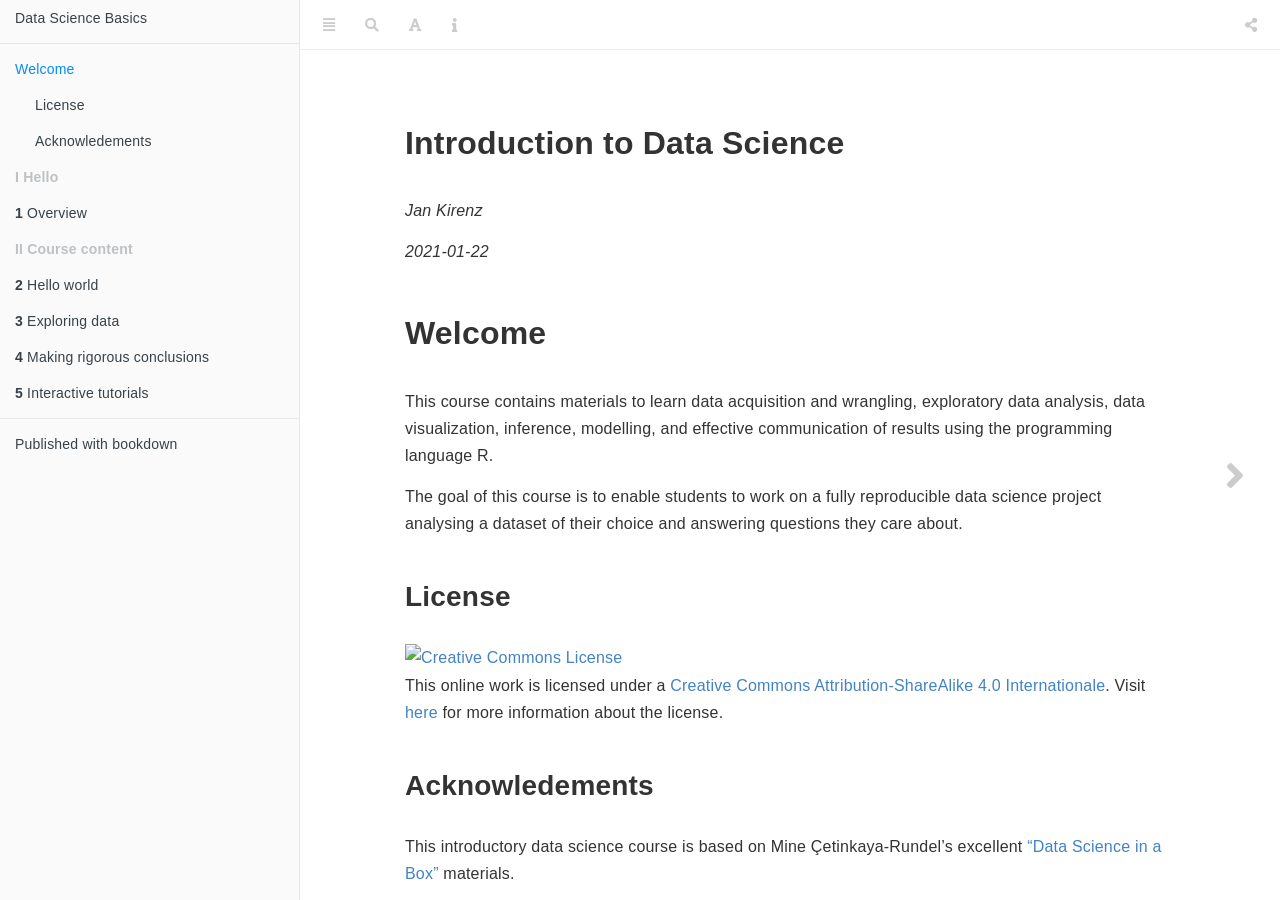
==== docs/index.html @ 8d231e5b "rendered book" ====
<!DOCTYPE html>
<html lang="" xml:lang="">
<head>

  <meta charset="utf-8" />
  <meta http-equiv="X-UA-Compatible" content="IE=edge" />
  <title>Introduction to Data Science</title>
  <meta name="description" content="The course Data Science Basics contains materials to learn data acquisition and wrangling, exploratory data analysis, data visualization, inference, modelling, and effective communication of results using the programming language R." />
  <meta name="generator" content="bookdown 0.21.6 and GitBook 2.6.7" />

  <meta property="og:title" content="Introduction to Data Science" />
  <meta property="og:type" content="book" />
  <meta property="og:url" content="https://data-science-basics.netlify.app//" />
  <meta property="og:image" content="https://data-science-basics.netlify.app///dsbox.png" />
  <meta property="og:description" content="The course Data Science Basics contains materials to learn data acquisition and wrangling, exploratory data analysis, data visualization, inference, modelling, and effective communication of results using the programming language R." />
  <meta name="github-repo" content="kirenz/data-science" />

  <meta name="twitter:card" content="summary" />
  <meta name="twitter:title" content="Introduction to Data Science" />
  
  <meta name="twitter:description" content="The course Data Science Basics contains materials to learn data acquisition and wrangling, exploratory data analysis, data visualization, inference, modelling, and effective communication of results using the programming language R." />
  <meta name="twitter:image" content="https://data-science-basics.netlify.app///dsbox.png" />

<meta name="author" content="Jan Kirenz" />


<meta name="date" content="2021-01-22" />

  <meta name="viewport" content="width=device-width, initial-scale=1" />
  <meta name="apple-mobile-web-app-capable" content="yes" />
  <meta name="apple-mobile-web-app-status-bar-style" content="black" />
  
  

<link rel="next" href="overview.html"/>
<script src="libs/header-attrs-2.6.4/header-attrs.js"></script>
<script src="libs/jquery-2.2.3/jquery.min.js"></script>
<link href="libs/gitbook-2.6.7/css/style.css" rel="stylesheet" />
<link href="libs/gitbook-2.6.7/css/plugin-table.css" rel="stylesheet" />
<link href="libs/gitbook-2.6.7/css/plugin-bookdown.css" rel="stylesheet" />
<link href="libs/gitbook-2.6.7/css/plugin-highlight.css" rel="stylesheet" />
<link href="libs/gitbook-2.6.7/css/plugin-search.css" rel="stylesheet" />
<link href="libs/gitbook-2.6.7/css/plugin-fontsettings.css" rel="stylesheet" />
<link href="libs/gitbook-2.6.7/css/plugin-clipboard.css" rel="stylesheet" />









<link href="libs/anchor-sections-1.0.1/anchor-sections.css" rel="stylesheet" />
<script src="libs/anchor-sections-1.0.1/anchor-sections.js"></script>




<link rel="stylesheet" href="css/style.css" type="text/css" />
<link rel="stylesheet" href="css/dsbox.css" type="text/css" />
<link rel="stylesheet" href="css/fontawesome/css/all.css" type="text/css" />
</head>

<body>



  <div class="book without-animation with-summary font-size-2 font-family-1" data-basepath=".">

    <div class="book-summary">
      <nav role="navigation">

<ul class="summary">
<li><a href="./">Data Science Basics</a></li>

<li class="divider"></li>
<li class="chapter" data-level="" data-path="index.html"><a href="index.html"><i class="fa fa-check"></i>Welcome</a>
<ul>
<li class="chapter" data-level="" data-path="index.html"><a href="index.html#license"><i class="fa fa-check"></i>License</a></li>
<li class="chapter" data-level="" data-path="index.html"><a href="index.html#acknowledements"><i class="fa fa-check"></i>Acknowledements</a></li>
</ul></li>
<li class="part"><span><b>I Hello</b></span></li>
<li class="chapter" data-level="1" data-path="overview.html"><a href="overview.html"><i class="fa fa-check"></i><b>1</b> Overview</a></li>
<li class="part"><span><b>II Course content</b></span></li>
<li class="chapter" data-level="2" data-path="hello-world.html"><a href="hello-world.html"><i class="fa fa-check"></i><b>2</b> Hello world</a>
<ul>
<li class="chapter" data-level="2.1" data-path="hello-world.html"><a href="hello-world.html#slides-and-application-exercises"><i class="fa fa-check"></i><b>2.1</b> Slides and application exercises</a></li>
</ul></li>
<li class="chapter" data-level="3" data-path="exploring-data.html"><a href="exploring-data.html"><i class="fa fa-check"></i><b>3</b> Exploring data</a>
<ul>
<li class="chapter" data-level="3.1" data-path="exploring-data.html"><a href="exploring-data.html#slides-videos-and-application-exercises"><i class="fa fa-check"></i><b>3.1</b> Slides, videos, and application exercises</a>
<ul>
<li class="chapter" data-level="3.1.1" data-path="exploring-data.html"><a href="exploring-data.html#visualising-data"><i class="fa fa-check"></i><b>3.1.1</b> Visualising data</a></li>
<li class="chapter" data-level="3.1.2" data-path="exploring-data.html"><a href="exploring-data.html#wrangling-and-tidying-data"><i class="fa fa-check"></i><b>3.1.2</b> Wrangling and tidying data</a></li>
<li class="chapter" data-level="3.1.3" data-path="exploring-data.html"><a href="exploring-data.html#importing-and-recoding-data"><i class="fa fa-check"></i><b>3.1.3</b> Importing and recoding data</a></li>
<li class="chapter" data-level="3.1.4" data-path="exploring-data.html"><a href="exploring-data.html#communicating-data-science-results-effectively"><i class="fa fa-check"></i><b>3.1.4</b> Communicating data science results effectively</a></li>
<li class="chapter" data-level="3.1.5" data-path="exploring-data.html"><a href="exploring-data.html#web-scraping-and-programming"><i class="fa fa-check"></i><b>3.1.5</b> Web scraping and programming</a></li>
</ul></li>
<li class="chapter" data-level="3.2" data-path="exploring-data.html"><a href="exploring-data.html#labs"><i class="fa fa-check"></i><b>3.2</b> Labs</a></li>
<li class="chapter" data-level="3.3" data-path="exploring-data.html"><a href="exploring-data.html#homework-assignments"><i class="fa fa-check"></i><b>3.3</b> Homework assignments</a></li>
</ul></li>
<li class="chapter" data-level="4" data-path="making-rigorous-conclusions.html"><a href="making-rigorous-conclusions.html"><i class="fa fa-check"></i><b>4</b> Making rigorous conclusions</a>
<ul>
<li class="chapter" data-level="4.1" data-path="making-rigorous-conclusions.html"><a href="making-rigorous-conclusions.html#slides-videos-and-application-exercises-1"><i class="fa fa-check"></i><b>4.1</b> Slides, videos, and application exercises</a>
<ul>
<li class="chapter" data-level="4.1.1" data-path="making-rigorous-conclusions.html"><a href="making-rigorous-conclusions.html#modelling-data"><i class="fa fa-check"></i><b>4.1.1</b> Modelling data</a></li>
<li class="chapter" data-level="4.1.2" data-path="making-rigorous-conclusions.html"><a href="making-rigorous-conclusions.html#classification-and-model-building"><i class="fa fa-check"></i><b>4.1.2</b> Classification and model building</a></li>
<li class="chapter" data-level="4.1.3" data-path="making-rigorous-conclusions.html"><a href="making-rigorous-conclusions.html#model-validation"><i class="fa fa-check"></i><b>4.1.3</b> Model validation</a></li>
<li class="chapter" data-level="4.1.4" data-path="making-rigorous-conclusions.html"><a href="making-rigorous-conclusions.html#uncertainty-quantification"><i class="fa fa-check"></i><b>4.1.4</b> Uncertainty quantification</a></li>
</ul></li>
<li class="chapter" data-level="4.2" data-path="making-rigorous-conclusions.html"><a href="making-rigorous-conclusions.html#labs-1"><i class="fa fa-check"></i><b>4.2</b> Labs</a></li>
<li class="chapter" data-level="4.3" data-path="making-rigorous-conclusions.html"><a href="making-rigorous-conclusions.html#homework-assignments-1"><i class="fa fa-check"></i><b>4.3</b> Homework assignments</a></li>
</ul></li>
<li class="chapter" data-level="5" data-path="interactive-tutorials.html"><a href="interactive-tutorials.html"><i class="fa fa-check"></i><b>5</b> Interactive tutorials</a></li>
<li class="divider"></li>
<li><a href="https://github.com/rstudio/bookdown" target="blank">Published with bookdown</a></li>

</ul>

      </nav>
    </div>

    <div class="book-body">
      <div class="body-inner">
        <div class="book-header" role="navigation">
          <h1>
            <i class="fa fa-circle-o-notch fa-spin"></i><a href="./">Introduction to Data Science</a>
          </h1>
        </div>

        <div class="page-wrapper" tabindex="-1" role="main">
          <div class="page-inner">

            <section class="normal" id="section-">
<div id="header">
<h1 class="title">Introduction to Data Science</h1>
<p class="author"><em>Jan Kirenz</em></p>
<p class="date"><em>2021-01-22</em></p>
</div>
<div id="welcome" class="section level1 unnumbered">
<h1>Welcome</h1>
<p>This course contains materials to learn data acquisition and wrangling, exploratory data analysis, data visualization, inference, modelling, and effective communication of results using the programming language R.</p>
<p>The goal of this course is to enable students to work on a fully reproducible data science project analysing a dataset of their choice and answering questions they care about.</p>
<div id="license" class="section level2 unnumbered">
<h2>License</h2>
<p><a rel="license" href="https://creativecommons.org/licenses/by-sa/4.0/"><img src="https://licensebuttons.net/l/by-sa/4.0/88x31.png" alt="Creative Commons License" style="border-width:0"/></a><br />This online work is licensed under a <a rel="license" href="https://creativecommons.org/licenses/by-sa/4.0/">Creative Commons Attribution-ShareAlike 4.0 Internationale</a>.
Visit <a href="https://github.com/rstudio-education/datascience-box/blob/master/LICENSE.md">here</a> for more information about the license.</p>
</div>
<div id="acknowledements" class="section level2 unnumbered">
<h2>Acknowledements</h2>
<p>This introductory data science course is based on Mine Çetinkaya-Rundel’s excellent <a href="https://datasciencebox.org">“Data Science in a Box”</a> materials.</p>
<p>The website is built with <a href="https://bookdown.org/">bookdown</a>.</p>

</div>
</div>



            </section>

          </div>
        </div>
      </div>

<a href="overview.html" class="navigation navigation-next navigation-unique" aria-label="Next page"><i class="fa fa-angle-right"></i></a>
    </div>
  </div>
<script src="libs/gitbook-2.6.7/js/app.min.js"></script>
<script src="libs/gitbook-2.6.7/js/lunr.js"></script>
<script src="libs/gitbook-2.6.7/js/clipboard.min.js"></script>
<script src="libs/gitbook-2.6.7/js/plugin-search.js"></script>
<script src="libs/gitbook-2.6.7/js/plugin-sharing.js"></script>
<script src="libs/gitbook-2.6.7/js/plugin-fontsettings.js"></script>
<script src="libs/gitbook-2.6.7/js/plugin-bookdown.js"></script>
<script src="libs/gitbook-2.6.7/js/jquery.highlight.js"></script>
<script src="libs/gitbook-2.6.7/js/plugin-clipboard.js"></script>
<script>
gitbook.require(["gitbook"], function(gitbook) {
gitbook.start({
"sharing": {
"github": false,
"facebook": true,
"twitter": true,
"linkedin": false,
"weibo": false,
"instapaper": false,
"vk": false,
"all": ["facebook", "twitter", "linkedin", "weibo", "instapaper"]
},
"fontsettings": {
"theme": "white",
"family": "sans",
"size": 2
},
"edit": {
"link": null,
"text": null
},
"history": {
"link": null,
"text": null
},
"view": {
"link": null,
"text": null
},
"download": null,
"toc": {
"collapse": "section"
}
});
});
</script>

</body>

</html>
---- docs/libs/gitbook-2.6.7/css/style.css ----
/*! normalize.css v2.1.0 | MIT License | git.io/normalize */img,legend{border:0}*,.fa{-webkit-font-smoothing:antialiased}.fa-ul>li,sub,sup{position:relative}.book .book-body .page-wrapper .page-inner section.normal hr:after,.book-langs-index .inner .languages:after,.buttons:after,.dropdown-menu .buttons:after{clear:both}body,html{-ms-text-size-adjust:100%;-webkit-text-size-adjust:100%}article,aside,details,figcaption,figure,footer,header,hgroup,main,nav,section,summary{display:block}audio,canvas,video{display:inline-block}.hidden,[hidden]{display:none}audio:not([controls]){display:none;height:0}html{font-family:sans-serif}body,figure{margin:0}a:focus{outline:dotted thin}a:active,a:hover{outline:0}h1{font-size:2em;margin:.67em 0}abbr[title]{border-bottom:1px dotted}b,strong{font-weight:700}dfn{font-style:italic}hr{-moz-box-sizing:content-box;box-sizing:content-box;height:0}mark{background:#ff0;color:#000}code,kbd,pre,samp{font-family:monospace,serif;font-size:1em}pre{white-space:pre-wrap}q{quotes:"\201C" "\201D" "\2018" "\2019"}small{font-size:80%}sub,sup{font-size:75%;line-height:0;vertical-align:baseline}sup{top:-.5em}sub{bottom:-.25em}svg:not(:root){overflow:hidden}fieldset{border:1px solid silver;margin:0 2px;padding:.35em .625em .75em}legend{padding:0}button,input,select,textarea{font-family:inherit;font-size:100%;margin:0}button,input{line-height:normal}button,select{text-transform:none}button,html input[type=button],input[type=reset],input[type=submit]{-webkit-appearance:button;cursor:pointer}button[disabled],html input[disabled]{cursor:default}input[type=checkbox],input[type=radio]{box-sizing:border-box;padding:0}input[type=search]{-webkit-appearance:textfield;-moz-box-sizing:content-box;-webkit-box-sizing:content-box;box-sizing:content-box}input[type=search]::-webkit-search-cancel-button{margin-right:10px;}button::-moz-focus-inner,input::-moz-focus-inner{border:0;padding:0}textarea{overflow:auto;vertical-align:top}table{border-collapse:collapse;border-spacing:0}/*!
 * Preboot v2
 *
 * Open sourced under MIT license by @mdo.
 * Some variables and mixins from Bootstrap (Apache 2 license).
 */.link-inherit,.link-inherit:focus,.link-inherit:hover{color:inherit}.fa,.fa-stack{display:inline-block}/*!
 *  Font Awesome 4.1.0 by @davegandy - http://fontawesome.io - @fontawesome
 *  License - http://fontawesome.io/license (Font: SIL OFL 1.1, CSS: MIT License)
 */@font-face{font-family:FontAwesome;src:url(./fontawesome/fontawesome-webfont.ttf?v=4.1.0) format('truetype');font-weight:400;font-style:normal}.fa{font-family:FontAwesome;font-style:normal;font-weight:400;line-height:1;-moz-osx-font-smoothing:grayscale}.book .book-header,.book .book-summary{font-family:"Helvetica Neue",Helvetica,Arial,sans-serif}.fa-lg{font-size:1.33333333em;line-height:.75em;vertical-align:-15%}.fa-2x{font-size:2em}.fa-3x{font-size:3em}.fa-4x{font-size:4em}.fa-5x{font-size:5em}.fa-fw{width:1.28571429em;text-align:center}.fa-ul{padding-left:0;margin-left:2.14285714em;list-style-type:none}.fa-li{position:absolute;left:-2.14285714em;width:2.14285714em;top:.14285714em;text-align:center}.fa-li.fa-lg{left:-1.85714286em}.fa-border{padding:.2em .25em .15em;border:.08em solid #eee;border-radius:.1em}.pull-right{float:right}.pull-left{float:left}.fa.pull-left{margin-right:.3em}.fa.pull-right{margin-left:.3em}.fa-spin{-webkit-animation:spin 2s infinite linear;-moz-animation:spin 2s infinite linear;-o-animation:spin 2s infinite linear;animation:spin 2s infinite linear}@-moz-keyframes spin{0%{-moz-transform:rotate(0)}100%{-moz-transform:rotate(359deg)}}@-webkit-keyframes spin{0%{-webkit-transform:rotate(0)}100%{-webkit-transform:rotate(359deg)}}@-o-keyframes spin{0%{-o-transform:rotate(0)}100%{-o-transform:rotate(359deg)}}@keyframes spin{0%{-webkit-transform:rotate(0);transform:rotate(0)}100%{-webkit-transform:rotate(359deg);transform:rotate(359deg)}}.fa-rotate-90{filter:progid:DXImageTransform.Microsoft.BasicImage(rotation=1);-webkit-transform:rotate(90deg);-moz-transform:rotate(90deg);-ms-transform:rotate(90deg);-o-transform:rotate(90deg);transform:rotate(90deg)}.fa-rotate-180{filter:progid:DXImageTransform.Microsoft.BasicImage(rotation=2);-webkit-transform:rotate(180deg);-moz-transform:rotate(180deg);-ms-transform:rotate(180deg);-o-transform:rotate(180deg);transform:rotate(180deg)}.fa-rotate-270{filter:progid:DXImageTransform.Microsoft.BasicImage(rotation=3);-webkit-transform:rotate(270deg);-moz-transform:rotate(270deg);-ms-transform:rotate(270deg);-o-transform:rotate(270deg);transform:rotate(270deg)}.fa-flip-horizontal{filter:progid:DXImageTransform.Microsoft.BasicImage(rotation=0, mirror=1);-webkit-transform:scale(-1,1);-moz-transform:scale(-1,1);-ms-transform:scale(-1,1);-o-transform:scale(-1,1);transform:scale(-1,1)}.fa-flip-vertical{filter:progid:DXImageTransform.Microsoft.BasicImage(rotation=2, mirror=1);-webkit-transform:scale(1,-1);-moz-transform:scale(1,-1);-ms-transform:scale(1,-1);-o-transform:scale(1,-1);transform:scale(1,-1)}.fa-stack{position:relative;width:2em;height:2em;line-height:2em;vertical-align:middle}.fa-stack-1x,.fa-stack-2x{position:absolute;left:0;width:100%;text-align:center}.fa-stack-1x{line-height:inherit}.fa-stack-2x{font-size:2em}.fa-inverse{color:#fff}.fa-glass:before{content:"\f000"}.fa-music:before{content:"\f001"}.fa-search:before{content:"\f002"}.fa-envelope-o:before{content:"\f003"}.fa-heart:before{content:"\f004"}.fa-star:before{content:"\f005"}.fa-star-o:before{content:"\f006"}.fa-user:before{content:"\f007"}.fa-film:before{content:"\f008"}.fa-th-large:before{content:"\f009"}.fa-th:before{content:"\f00a"}.fa-th-list:before{content:"\f00b"}.fa-check:before{content:"\f00c"}.fa-times:before{content:"\f00d"}.fa-search-plus:before{content:"\f00e"}.fa-search-minus:before{content:"\f010"}.fa-power-off:before{content:"\f011"}.fa-signal:before{content:"\f012"}.fa-cog:before,.fa-gear:before{content:"\f013"}.fa-trash-o:before{content:"\f014"}.fa-home:before{content:"\f015"}.fa-file-o:before{content:"\f016"}.fa-clock-o:before{content:"\f017"}.fa-road:before{content:"\f018"}.fa-download:before{content:"\f019"}.fa-arrow-circle-o-down:before{content:"\f01a"}.fa-arrow-circle-o-up:before{content:"\f01b"}.fa-inbox:before{content:"\f01c"}.fa-play-circle-o:before{content:"\f01d"}.fa-repeat:before,.fa-rotate-right:before{content:"\f01e"}.fa-refresh:before{content:"\f021"}.fa-list-alt:before{content:"\f022"}.fa-lock:before{content:"\f023"}.fa-flag:before{content:"\f024"}.fa-headphones:before{content:"\f025"}.fa-volume-off:before{content:"\f026"}.fa-volume-down:before{content:"\f027"}.fa-volume-up:before{content:"\f028"}.fa-qrcode:before{content:"\f029"}.fa-barcode:before{content:"\f02a"}.fa-tag:before{content:"\f02b"}.fa-tags:before{content:"\f02c"}.fa-book:before{content:"\f02d"}.fa-bookmark:before{content:"\f02e"}.fa-print:before{content:"\f02f"}.fa-camera:before{content:"\f030"}.fa-font:before{content:"\f031"}.fa-bold:before{content:"\f032"}.fa-italic:before{content:"\f033"}.fa-text-height:before{content:"\f034"}.fa-text-width:before{content:"\f035"}.fa-align-left:before{content:"\f036"}.fa-align-center:before{content:"\f037"}.fa-align-right:before{content:"\f038"}.fa-align-justify:before{content:"\f039"}.fa-list:before{content:"\f03a"}.fa-dedent:before,.fa-outdent:before{content:"\f03b"}.fa-indent:before{content:"\f03c"}.fa-video-camera:before{content:"\f03d"}.fa-image:before,.fa-photo:before,.fa-picture-o:before{content:"\f03e"}.fa-pencil:before{content:"\f040"}.fa-map-marker:before{content:"\f041"}.fa-adjust:before{content:"\f042"}.fa-tint:before{content:"\f043"}.fa-edit:before,.fa-pencil-square-o:before{content:"\f044"}.fa-share-square-o:before{content:"\f045"}.fa-check-square-o:before{content:"\f046"}.fa-arrows:before{content:"\f047"}.fa-step-backward:before{content:"\f048"}.fa-fast-backward:before{content:"\f049"}.fa-backward:before{content:"\f04a"}.fa-play:before{content:"\f04b"}.fa-pause:before{content:"\f04c"}.fa-stop:before{content:"\f04d"}.fa-forward:before{content:"\f04e"}.fa-fast-forward:before{content:"\f050"}.fa-step-forward:before{content:"\f051"}.fa-eject:before{content:"\f052"}.fa-chevron-left:before{content:"\f053"}.fa-chevron-right:before{content:"\f054"}.fa-plus-circle:before{content:"\f055"}.fa-minus-circle:before{content:"\f056"}.fa-times-circle:before{content:"\f057"}.fa-check-circle:before{content:"\f058"}.fa-question-circle:before{content:"\f059"}.fa-info-circle:before{content:"\f05a"}.fa-crosshairs:before{content:"\f05b"}.fa-times-circle-o:before{content:"\f05c"}.fa-check-circle-o:before{content:"\f05d"}.fa-ban:before{content:"\f05e"}.fa-arrow-left:before{content:"\f060"}.fa-arrow-right:before{content:"\f061"}.fa-arrow-up:before{content:"\f062"}.fa-arrow-down:before{content:"\f063"}.fa-mail-forward:before,.fa-share:before{content:"\f064"}.fa-expand:before{content:"\f065"}.fa-compress:before{content:"\f066"}.fa-plus:before{content:"\f067"}.fa-minus:before{content:"\f068"}.fa-asterisk:before{content:"\f069"}.fa-exclamation-circle:before{content:"\f06a"}.fa-gift:before{content:"\f06b"}.fa-leaf:before{content:"\f06c"}.fa-fire:before{content:"\f06d"}.fa-eye:before{content:"\f06e"}.fa-eye-slash:before{content:"\f070"}.fa-exclamation-triangle:before,.fa-warning:before{content:"\f071"}.fa-plane:before{content:"\f072"}.fa-calendar:before{content:"\f073"}.fa-random:before{content:"\f074"}.fa-comment:before{content:"\f075"}.fa-magnet:before{content:"\f076"}.fa-chevron-up:before{content:"\f077"}.fa-chevron-down:before{content:"\f078"}.fa-retweet:before{content:"\f079"}.fa-shopping-cart:before{content:"\f07a"}.fa-folder:before{content:"\f07b"}.fa-folder-open:before{content:"\f07c"}.fa-arrows-v:before{content:"\f07d"}.fa-arrows-h:before{content:"\f07e"}.fa-bar-chart-o:before{content:"\f080"}.fa-twitter-square:before{content:"\f081"}.fa-facebook-square:before{content:"\f082"}.fa-camera-retro:before{content:"\f083"}.fa-key:before{content:"\f084"}.fa-cogs:before,.fa-gears:before{content:"\f085"}.fa-comments:before{content:"\f086"}.fa-thumbs-o-up:before{content:"\f087"}.fa-thumbs-o-down:before{content:"\f088"}.fa-star-half:before{content:"\f089"}.fa-heart-o:before{content:"\f08a"}.fa-sign-out:before{content:"\f08b"}.fa-linkedin-square:before{content:"\f08c"}.fa-thumb-tack:before{content:"\f08d"}.fa-external-link:before{content:"\f08e"}.fa-sign-in:before{content:"\f090"}.fa-trophy:before{content:"\f091"}.fa-github-square:before{content:"\f092"}.fa-upload:before{content:"\f093"}.fa-lemon-o:before{content:"\f094"}.fa-phone:before{content:"\f095"}.fa-square-o:before{content:"\f096"}.fa-bookmark-o:before{content:"\f097"}.fa-phone-square:before{content:"\f098"}.fa-twitter:before{content:"\f099"}.fa-facebook:before{content:"\f09a"}.fa-github:before{content:"\f09b"}.fa-unlock:before{content:"\f09c"}.fa-credit-card:before{content:"\f09d"}.fa-rss:before{content:"\f09e"}.fa-hdd-o:before{content:"\f0a0"}.fa-bullhorn:before{content:"\f0a1"}.fa-bell:before{content:"\f0f3"}.fa-certificate:before{content:"\f0a3"}.fa-hand-o-right:before{content:"\f0a4"}.fa-hand-o-left:before{content:"\f0a5"}.fa-hand-o-up:before{content:"\f0a6"}.fa-hand-o-down:before{content:"\f0a7"}.fa-arrow-circle-left:before{content:"\f0a8"}.fa-arrow-circle-right:before{content:"\f0a9"}.fa-arrow-circle-up:before{content:"\f0aa"}.fa-arrow-circle-down:before{content:"\f0ab"}.fa-globe:before{content:"\f0ac"}.fa-wrench:before{content:"\f0ad"}.fa-tasks:before{content:"\f0ae"}.fa-filter:before{content:"\f0b0"}.fa-briefcase:before{content:"\f0b1"}.fa-arrows-alt:before{content:"\f0b2"}.fa-group:before,.fa-users:before{content:"\f0c0"}.fa-chain:before,.fa-link:before{content:"\f0c1"}.fa-cloud:before{content:"\f0c2"}.fa-flask:before{content:"\f0c3"}.fa-cut:before,.fa-scissors:before{content:"\f0c4"}.fa-copy:before,.fa-files-o:before{content:"\f0c5"}.fa-paperclip:before{content:"\f0c6"}.fa-floppy-o:before,.fa-save:before{content:"\f0c7"}.fa-square:before{content:"\f0c8"}.fa-bars:before,.fa-navicon:before,.fa-reorder:before{content:"\f0c9"}.fa-list-ul:before{content:"\f0ca"}.fa-list-ol:before{content:"\f0cb"}.fa-strikethrough:before{content:"\f0cc"}.fa-underline:before{content:"\f0cd"}.fa-table:before{content:"\f0ce"}.fa-magic:before{content:"\f0d0"}.fa-truck:before{content:"\f0d1"}.fa-pinterest:before{content:"\f0d2"}.fa-pinterest-square:before{content:"\f0d3"}.fa-google-plus-square:before{content:"\f0d4"}.fa-google-plus:before{content:"\f0d5"}.fa-money:before{content:"\f0d6"}.fa-caret-down:before{content:"\f0d7"}.fa-caret-up:before{content:"\f0d8"}.fa-caret-left:before{content:"\f0d9"}.fa-caret-right:before{content:"\f0da"}.fa-columns:before{content:"\f0db"}.fa-sort:before,.fa-unsorted:before{content:"\f0dc"}.fa-sort-desc:before,.fa-sort-down:before{content:"\f0dd"}.fa-sort-asc:before,.fa-sort-up:before{content:"\f0de"}.fa-envelope:before{content:"\f0e0"}.fa-linkedin:before{content:"\f0e1"}.fa-rotate-left:before,.fa-undo:before{content:"\f0e2"}.fa-gavel:before,.fa-legal:before{content:"\f0e3"}.fa-dashboard:before,.fa-tachometer:before{content:"\f0e4"}.fa-comment-o:before{content:"\f0e5"}.fa-comments-o:before{content:"\f0e6"}.fa-bolt:before,.fa-flash:before{content:"\f0e7"}.fa-sitemap:before{content:"\f0e8"}.fa-umbrella:before{content:"\f0e9"}.fa-clipboard:before,.fa-paste:before{content:"\f0ea"}.fa-lightbulb-o:before{content:"\f0eb"}.fa-exchange:before{content:"\f0ec"}.fa-cloud-download:before{content:"\f0ed"}.fa-cloud-upload:before{content:"\f0ee"}.fa-user-md:before{content:"\f0f0"}.fa-stethoscope:before{content:"\f0f1"}.fa-suitcase:before{content:"\f0f2"}.fa-bell-o:before{content:"\f0a2"}.fa-coffee:before{content:"\f0f4"}.fa-cutlery:before{content:"\f0f5"}.fa-file-text-o:before{content:"\f0f6"}.fa-building-o:before{content:"\f0f7"}.fa-hospital-o:before{content:"\f0f8"}.fa-ambulance:before{content:"\f0f9"}.fa-medkit:before{content:"\f0fa"}.fa-fighter-jet:before{content:"\f0fb"}.fa-beer:before{content:"\f0fc"}.fa-h-square:before{content:"\f0fd"}.fa-plus-square:before{content:"\f0fe"}.fa-angle-double-left:before{content:"\f100"}.fa-angle-double-right:before{content:"\f101"}.fa-angle-double-up:before{content:"\f102"}.fa-angle-double-down:before{content:"\f103"}.fa-angle-left:before{content:"\f104"}.fa-angle-right:before{content:"\f105"}.fa-angle-up:before{content:"\f106"}.fa-angle-down:before{content:"\f107"}.fa-desktop:before{content:"\f108"}.fa-laptop:before{content:"\f109"}.fa-tablet:before{content:"\f10a"}.fa-mobile-phone:before,.fa-mobile:before{content:"\f10b"}.fa-circle-o:before{content:"\f10c"}.fa-quote-left:before{content:"\f10d"}.fa-quote-right:before{content:"\f10e"}.fa-spinner:before{content:"\f110"}.fa-circle:before{content:"\f111"}.fa-mail-reply:before,.fa-reply:before{content:"\f112"}.fa-github-alt:before{content:"\f113"}.fa-folder-o:before{content:"\f114"}.fa-folder-open-o:before{content:"\f115"}.fa-smile-o:before{content:"\f118"}.fa-frown-o:before{content:"\f119"}.fa-meh-o:before{content:"\f11a"}.fa-gamepad:before{content:"\f11b"}.fa-keyboard-o:before{content:"\f11c"}.fa-flag-o:before{content:"\f11d"}.fa-flag-checkered:before{content:"\f11e"}.fa-terminal:before{content:"\f120"}.fa-code:before{content:"\f121"}.fa-mail-reply-all:before,.fa-reply-all:before{content:"\f122"}.fa-star-half-empty:before,.fa-star-half-full:before,.fa-star-half-o:before{content:"\f123"}.fa-location-arrow:before{content:"\f124"}.fa-crop:before{content:"\f125"}.fa-code-fork:before{content:"\f126"}.fa-chain-broken:before,.fa-unlink:before{content:"\f127"}.fa-question:before{content:"\f128"}.fa-info:before{content:"\f129"}.fa-exclamation:before{content:"\f12a"}.fa-superscript:before{content:"\f12b"}.fa-subscript:before{content:"\f12c"}.fa-eraser:before{content:"\f12d"}.fa-puzzle-piece:before{content:"\f12e"}.fa-microphone:before{content:"\f130"}.fa-microphone-slash:before{content:"\f131"}.fa-shield:before{content:"\f132"}.fa-calendar-o:before{content:"\f133"}.fa-fire-extinguisher:before{content:"\f134"}.fa-rocket:before{content:"\f135"}.fa-maxcdn:before{content:"\f136"}.fa-chevron-circle-left:before{content:"\f137"}.fa-chevron-circle-right:before{content:"\f138"}.fa-chevron-circle-up:before{content:"\f139"}.fa-chevron-circle-down:before{content:"\f13a"}.fa-html5:before{content:"\f13b"}.fa-css3:before{content:"\f13c"}.fa-anchor:before{content:"\f13d"}.fa-unlock-alt:before{content:"\f13e"}.fa-bullseye:before{content:"\f140"}.fa-ellipsis-h:before{content:"\f141"}.fa-ellipsis-v:before{content:"\f142"}.fa-rss-square:before{content:"\f143"}.fa-play-circle:before{content:"\f144"}.fa-ticket:before{content:"\f145"}.fa-minus-square:before{content:"\f146"}.fa-minus-square-o:before{content:"\f147"}.fa-level-up:before{content:"\f148"}.fa-level-down:before{content:"\f149"}.fa-check-square:before{content:"\f14a"}.fa-pencil-square:before{content:"\f14b"}.fa-external-link-square:before{content:"\f14c"}.fa-share-square:before{content:"\f14d"}.fa-compass:before{content:"\f14e"}.fa-caret-square-o-down:before,.fa-toggle-down:before{content:"\f150"}.fa-caret-square-o-up:before,.fa-toggle-up:before{content:"\f151"}.fa-caret-square-o-right:before,.fa-toggle-right:before{content:"\f152"}.fa-eur:before,.fa-euro:before{content:"\f153"}.fa-gbp:before{content:"\f154"}.fa-dollar:before,.fa-usd:before{content:"\f155"}.fa-inr:before,.fa-rupee:before{content:"\f156"}.fa-cny:before,.fa-jpy:before,.fa-rmb:before,.fa-yen:before{content:"\f157"}.fa-rouble:before,.fa-rub:before,.fa-ruble:before{content:"\f158"}.fa-krw:before,.fa-won:before{content:"\f159"}.fa-bitcoin:before,.fa-btc:before{content:"\f15a"}.fa-file:before{content:"\f15b"}.fa-file-text:before{content:"\f15c"}.fa-sort-alpha-asc:before{content:"\f15d"}.fa-sort-alpha-desc:before{content:"\f15e"}.fa-sort-amount-asc:before{content:"\f160"}.fa-sort-amount-desc:before{content:"\f161"}.fa-sort-numeric-asc:before{content:"\f162"}.fa-sort-numeric-desc:before{content:"\f163"}.fa-thumbs-up:before{content:"\f164"}.fa-thumbs-down:before{content:"\f165"}.fa-youtube-square:before{content:"\f166"}.fa-youtube:before{content:"\f167"}.fa-xing:before{content:"\f168"}.fa-xing-square:before{content:"\f169"}.fa-youtube-play:before{content:"\f16a"}.fa-dropbox:before{content:"\f16b"}.fa-stack-overflow:before{content:"\f16c"}.fa-instagram:before{content:"\f16d"}.fa-flickr:before{content:"\f16e"}.fa-adn:before{content:"\f170"}.fa-bitbucket:before{content:"\f171"}.fa-bitbucket-square:before{content:"\f172"}.fa-tumblr:before{content:"\f173"}.fa-tumblr-square:before{content:"\f174"}.fa-long-arrow-down:before{content:"\f175"}.fa-long-arrow-up:before{content:"\f176"}.fa-long-arrow-left:before{content:"\f177"}.fa-long-arrow-right:before{content:"\f178"}.fa-apple:before{content:"\f179"}.fa-windows:before{content:"\f17a"}.fa-android:before{content:"\f17b"}.fa-linux:before{content:"\f17c"}.fa-dribbble:before{content:"\f17d"}.fa-skype:before{content:"\f17e"}.fa-foursquare:before{content:"\f180"}.fa-trello:before{content:"\f181"}.fa-female:before{content:"\f182"}.fa-male:before{content:"\f183"}.fa-gittip:before{content:"\f184"}.fa-sun-o:before{content:"\f185"}.fa-moon-o:before{content:"\f186"}.fa-archive:before{content:"\f187"}.fa-bug:before{content:"\f188"}.fa-vk:before{content:"\f189"}.fa-weibo:before{content:"\f18a"}.fa-renren:before{content:"\f18b"}.fa-pagelines:before{content:"\f18c"}.fa-stack-exchange:before{content:"\f18d"}.fa-arrow-circle-o-right:before{content:"\f18e"}.fa-arrow-circle-o-left:before{content:"\f190"}.fa-caret-square-o-left:before,.fa-toggle-left:before{content:"\f191"}.fa-dot-circle-o:before{content:"\f192"}.fa-wheelchair:before{content:"\f193"}.fa-vimeo-square:before{content:"\f194"}.fa-try:before,.fa-turkish-lira:before{content:"\f195"}.fa-plus-square-o:before{content:"\f196"}.fa-space-shuttle:before{content:"\f197"}.fa-slack:before{content:"\f198"}.fa-envelope-square:before{content:"\f199"}.fa-wordpress:before{content:"\f19a"}.fa-openid:before{content:"\f19b"}.fa-bank:before,.fa-institution:before,.fa-university:before{content:"\f19c"}.fa-graduation-cap:before,.fa-mortar-board:before{content:"\f19d"}.fa-yahoo:before{content:"\f19e"}.fa-google:before{content:"\f1a0"}.fa-reddit:before{content:"\f1a1"}.fa-reddit-square:before{content:"\f1a2"}.fa-stumbleupon-circle:before{content:"\f1a3"}.fa-stumbleupon:before{content:"\f1a4"}.fa-delicious:before{content:"\f1a5"}.fa-digg:before{content:"\f1a6"}.fa-pied-piper-square:before,.fa-pied-piper:before{content:"\f1a7"}.fa-pied-piper-alt:before{content:"\f1a8"}.fa-drupal:before{content:"\f1a9"}.fa-joomla:before{content:"\f1aa"}.fa-language:before{content:"\f1ab"}.fa-fax:before{content:"\f1ac"}.fa-building:before{content:"\f1ad"}.fa-child:before{content:"\f1ae"}.fa-paw:before{content:"\f1b0"}.fa-spoon:before{content:"\f1b1"}.fa-cube:before{content:"\f1b2"}.fa-cubes:before{content:"\f1b3"}.fa-behance:before{content:"\f1b4"}.fa-behance-square:before{content:"\f1b5"}.fa-steam:before{content:"\f1b6"}.fa-steam-square:before{content:"\f1b7"}.fa-recycle:before{content:"\f1b8"}.fa-automobile:before,.fa-car:before{content:"\f1b9"}.fa-cab:before,.fa-taxi:before{content:"\f1ba"}.fa-tree:before{content:"\f1bb"}.fa-spotify:before{content:"\f1bc"}.fa-deviantart:before{content:"\f1bd"}.fa-soundcloud:before{content:"\f1be"}.fa-database:before{content:"\f1c0"}.fa-file-pdf-o:before{content:"\f1c1"}.fa-file-word-o:before{content:"\f1c2"}.fa-file-excel-o:before{content:"\f1c3"}.fa-file-powerpoint-o:before{content:"\f1c4"}.fa-file-image-o:before,.fa-file-photo-o:before,.fa-file-picture-o:before{content:"\f1c5"}.fa-file-archive-o:before,.fa-file-zip-o:before{content:"\f1c6"}.fa-file-audio-o:before,.fa-file-sound-o:before{content:"\f1c7"}.fa-file-movie-o:before,.fa-file-video-o:before{content:"\f1c8"}.fa-file-code-o:before{content:"\f1c9"}.fa-vine:before{content:"\f1ca"}.fa-codepen:before{content:"\f1cb"}.fa-jsfiddle:before{content:"\f1cc"}.fa-life-bouy:before,.fa-life-ring:before,.fa-life-saver:before,.fa-support:before{content:"\f1cd"}.fa-circle-o-notch:before{content:"\f1ce"}.fa-ra:before,.fa-rebel:before{content:"\f1d0"}.fa-empire:before,.fa-ge:before{content:"\f1d1"}.fa-git-square:before{content:"\f1d2"}.fa-git:before{content:"\f1d3"}.fa-hacker-news:before{content:"\f1d4"}.fa-tencent-weibo:before{content:"\f1d5"}.fa-qq:before{content:"\f1d6"}.fa-wechat:before,.fa-weixin:before{content:"\f1d7"}.fa-paper-plane:before,.fa-send:before{content:"\f1d8"}.fa-paper-plane-o:before,.fa-send-o:before{content:"\f1d9"}.fa-history:before{content:"\f1da"}.fa-circle-thin:before{content:"\f1db"}.fa-header:before{content:"\f1dc"}.fa-paragraph:before{content:"\f1dd"}.fa-sliders:before{content:"\f1de"}.fa-share-alt:before{content:"\f1e0"}.fa-share-alt-square:before{content:"\f1e1"}.fa-bomb:before{content:"\f1e2"}.book-langs-index{width:100%;height:100%;padding:40px 0;margin:0;overflow:auto}@media (max-width:600px){.book-langs-index{padding:0}}.book-langs-index .inner{max-width:600px;width:100%;margin:0 auto;padding:30px;background:#fff;border-radius:3px}.book-langs-index .inner h3{margin:0}.book-langs-index .inner .languages{list-style:none;padding:20px 30px;margin-top:20px;border-top:1px solid #eee}.book-langs-index .inner .languages:after,.book-langs-index .inner .languages:before{content:" ";display:table;line-height:0}.book-langs-index .inner .languages li{width:50%;float:left;padding:10px 5px;font-size:16px}@media (max-width:600px){.book-langs-index .inner .languages li{width:100%;max-width:100%}}.book .book-header{overflow:visible;height:50px;padding:0 8px;z-index:2;font-size:.85em;color:#7e888b;background:0 0}.book .book-header .btn{display:block;height:50px;padding:0 15px;border-bottom:none;color:#ccc;text-transform:uppercase;line-height:50px;-webkit-box-shadow:none!important;box-shadow:none!important;position:relative;font-size:14px}.book .book-header .btn:hover{position:relative;text-decoration:none;color:#444;background:0 0}.book .book-header h1{margin:0;font-size:20px;font-weight:200;text-align:center;line-height:50px;opacity:0;padding-left:200px;padding-right:200px;-webkit-transition:opacity .2s ease;-moz-transition:opacity .2s ease;-o-transition:opacity .2s ease;transition:opacity .2s ease;overflow:hidden;text-overflow:ellipsis;white-space:nowrap}.book .book-header h1 a,.book .book-header h1 a:hover{color:inherit;text-decoration:none}@media (max-width:1000px){.book .book-header h1{display:none}}.book .book-header h1 i{display:none}.book .book-header:hover h1{opacity:1}.book.is-loading .book-header h1 i{display:inline-block}.book.is-loading .book-header h1 a{display:none}.dropdown{position:relative}.dropdown-menu{position:absolute;top:100%;left:0;z-index:100;display:none;float:left;min-width:160px;padding:0;margin:2px 0 0;list-style:none;font-size:14px;background-color:#fafafa;border:1px solid rgba(0,0,0,.07);border-radius:1px;-webkit-box-shadow:0 6px 12px rgba(0,0,0,.175);box-shadow:0 6px 12px rgba(0,0,0,.175);background-clip:padding-box}.dropdown-menu.open{display:block}.dropdown-menu.dropdown-left{left:auto;right:4%}.dropdown-menu.dropdown-left .dropdown-caret{right:14px;left:auto}.dropdown-menu .dropdown-caret{position:absolute;top:-8px;left:14px;width:18px;height:10px;float:left;overflow:hidden}.dropdown-menu .dropdown-caret .caret-inner,.dropdown-menu .dropdown-caret .caret-outer{display:inline-block;top:0;border-left:9px solid transparent;border-right:9px solid transparent;position:absolute}.dropdown-menu .dropdown-caret .caret-outer{border-bottom:9px solid rgba(0,0,0,.1);height:auto;left:0;width:auto;margin-left:-1px}.dropdown-menu .dropdown-caret .caret-inner{margin-top:-1px;top:1px;border-bottom:9px solid #fafafa}.dropdown-menu .buttons{border-bottom:1px solid rgba(0,0,0,.07)}.dropdown-menu .buttons:after,.dropdown-menu .buttons:before{content:" ";display:table;line-height:0}.dropdown-menu .buttons:last-child{border-bottom:none}.dropdown-menu .buttons .button{border:0;background-color:transparent;color:#a6a6a6;width:100%;text-align:center;float:left;line-height:1.42857143;padding:8px 4px}.alert,.dropdown-menu .buttons .button:hover{color:#444}.dropdown-menu .buttons .button:focus,.dropdown-menu .buttons .button:hover{outline:0}.dropdown-menu .buttons .button.size-2{width:50%}.dropdown-menu .buttons .button.size-3{width:33%}.alert{padding:15px;margin-bottom:20px;background:#eee;border-bottom:5px solid #ddd}.alert-success{background:#dff0d8;border-color:#d6e9c6;color:#3c763d}.alert-info{background:#d9edf7;border-color:#bce8f1;color:#31708f}.alert-danger{background:#f2dede;border-color:#ebccd1;color:#a94442}.alert-warning{background:#fcf8e3;border-color:#faebcc;color:#8a6d3b}.book .book-summary{position:absolute;top:0;left:-300px;bottom:0;z-index:1;width:300px;color:#364149;background:#fafafa;border-right:1px solid rgba(0,0,0,.07);-webkit-transition:left 250ms ease;-moz-transition:left 250ms ease;-o-transition:left 250ms ease;transition:left 250ms ease}.book .book-summary ul.summary{position:absolute;top:0;left:0;right:0;bottom:0;overflow-y:auto;list-style:none;margin:0;padding:0;-webkit-transition:top .5s ease;-moz-transition:top .5s ease;-o-transition:top .5s ease;transition:top .5s ease}.book .book-summary ul.summary li{list-style:none}.book .book-summary ul.summary li.divider{height:1px;margin:7px 0;overflow:hidden;background:rgba(0,0,0,.07)}.book .book-summary ul.summary li i.fa-check{display:none;position:absolute;right:9px;top:16px;font-size:9px;color:#3c3}.book .book-summary ul.summary li.done>a{color:#364149;font-weight:400}.book .book-summary ul.summary li.done>a i{display:inline}.book .book-summary ul.summary li a,.book .book-summary ul.summary li span{display:block;padding:10px 15px;border-bottom:none;color:#364149;background:0 0;text-overflow:ellipsis;overflow:hidden;white-space:nowrap;position:relative}.book .book-summary ul.summary li span{cursor:not-allowed;opacity:.3;filter:alpha(opacity=30)}.book .book-summary ul.summary li a:hover,.book .book-summary ul.summary li.active>a{color:#008cff;background:0 0;text-decoration:none}.book .book-summary ul.summary li ul{padding-left:20px}@media (max-width:600px){.book .book-summary{width:calc(100% - 60px);bottom:0;left:-100%}}.book.with-summary .book-summary{left:0}.book.without-animation .book-summary{-webkit-transition:none!important;-moz-transition:none!important;-o-transition:none!important;transition:none!important}.book{position:relative;width:100%;height:100%}.book .book-body,.book .book-body .body-inner{position:absolute;top:0;left:0;overflow-y:auto;bottom:0;right:0}.book .book-body{color:#000;background:#fff;-webkit-transition:left 250ms ease;-moz-transition:left 250ms ease;-o-transition:left 250ms ease;transition:left 250ms ease}.book .book-body .page-wrapper{position:relative;outline:0}.book .book-body .page-wrapper .page-inner{max-width:800px;margin:0 auto;padding:20px 0 40px}.book .book-body .page-wrapper .page-inner section{margin:0;padding:5px 15px;background:#fff;border-radius:2px;line-height:1.7;font-size:1.6rem}.book .book-body .page-wrapper .page-inner .btn-group .btn{border-radius:0;background:#eee;border:0}@media (max-width:1240px){.book .book-body{-webkit-transition:-webkit-transform 250ms ease;-moz-transition:-moz-transform 250ms ease;-o-transition:-o-transform 250ms ease;transition:transform 250ms ease;padding-bottom:20px}.book .book-body .body-inner{position:static;min-height:calc(100% - 50px)}}@media (min-width:600px){.book.with-summary .book-body{left:300px}}@media (max-width:600px){.book.with-summary{overflow:hidden}.book.with-summary .book-body{-webkit-transform:translate(calc(100% - 60px),0);-moz-transform:translate(calc(100% - 60px),0);-ms-transform:translate(calc(100% - 60px),0);-o-transform:translate(calc(100% - 60px),0);transform:translate(calc(100% - 60px),0)}}.book.without-animation .book-body{-webkit-transition:none!important;-moz-transition:none!important;-o-transition:none!important;transition:none!important}.buttons:after,.buttons:before{content:" ";display:table;line-height:0}.button{border:0;background:#eee;color:#666;width:100%;text-align:center;float:left;line-height:1.42857143;padding:8px 4px}.button:hover{color:#444}.button:focus,.button:hover{outline:0}.button.size-2{width:50%}.button.size-3{width:33%}.book .book-body .page-wrapper .page-inner section{display:none}.book .book-body .page-wrapper .page-inner section.normal{display:block;word-wrap:break-word;overflow:hidden;color:#333;line-height:1.7;text-size-adjust:100%;-ms-text-size-adjust:100%;-webkit-text-size-adjust:100%;-moz-text-size-adjust:100%}.book .book-body .page-wrapper .page-inner section.normal *{box-sizing:border-box;-webkit-box-sizing:border-box;}.book .book-body .page-wrapper .page-inner section.normal>:first-child{margin-top:0!important}.book .book-body .page-wrapper .page-inner section.normal>:last-child{margin-bottom:0!important}.book .book-body .page-wrapper .page-inner section.normal blockquote,.book .book-body .page-wrapper .page-inner section.normal code,.book .book-body .page-wrapper .page-inner section.normal figure,.book .book-body .page-wrapper .page-inner section.normal img,.book .book-body .page-wrapper .page-inner section.normal pre,.book .book-body .page-wrapper .page-inner section.normal table,.book .book-body .page-wrapper .page-inner section.normal tr{page-break-inside:avoid}.book .book-body .page-wrapper .page-inner section.normal h2,.book .book-body .page-wrapper .page-inner section.normal h3,.book .book-body .page-wrapper .page-inner section.normal h4,.book .book-body .page-wrapper .page-inner section.normal h5,.book .book-body .page-wrapper .page-inner section.normal p{orphans:3;widows:3}.book .book-body .page-wrapper .page-inner section.normal h1,.book .book-body .page-wrapper .page-inner section.normal h2,.book .book-body .page-wrapper .page-inner section.normal h3,.book .book-body .page-wrapper .page-inner section.normal h4,.book .book-body .page-wrapper .page-inner section.normal h5{page-break-after:avoid}.book .book-body .page-wrapper .page-inner section.normal b,.book .book-body .page-wrapper .page-inner section.normal strong{font-weight:700}.book .book-body .page-wrapper .page-inner section.normal em{font-style:italic}.book .book-body .page-wrapper .page-inner section.normal blockquote,.book .book-body .page-wrapper .page-inner section.normal dl,.book .book-body .page-wrapper .page-inner section.normal ol,.book .book-body .page-wrapper .page-inner section.normal p,.book .book-body .page-wrapper .page-inner section.normal table,.book .book-body .page-wrapper .page-inner section.normal ul{margin-top:0;margin-bottom:.85em}.book .book-body .page-wrapper .page-inner section.normal a{color:#4183c4;text-decoration:none;background:0 0}.book .book-body .page-wrapper .page-inner section.normal a:active,.book .book-body .page-wrapper .page-inner section.normal a:focus,.book .book-body .page-wrapper .page-inner section.normal a:hover{outline:0;text-decoration:underline}.book .book-body .page-wrapper .page-inner section.normal img{border:0;max-width:100%}.book .book-body .page-wrapper .page-inner section.normal hr{height:4px;padding:0;margin:1.7em 0;overflow:hidden;background-color:#e7e7e7;border:none}.book .book-body .page-wrapper .page-inner section.normal hr:after,.book .book-body .page-wrapper .page-inner section.normal hr:before{display:table;content:" "}.book .book-body .page-wrapper .page-inner section.normal h1,.book .book-body .page-wrapper .page-inner section.normal h2,.book .book-body .page-wrapper .page-inner section.normal h3,.book .book-body .page-wrapper .page-inner section.normal h4,.book .book-body .page-wrapper .page-inner section.normal h5,.book .book-body .page-wrapper .page-inner section.normal h6{margin-top:1.275em;margin-bottom:.85em;}.book .book-body .page-wrapper .page-inner section.normal h1{font-size:2em}.book .book-body .page-wrapper .page-inner section.normal h2{font-size:1.75em}.book .book-body .page-wrapper .page-inner section.normal h3{font-size:1.5em}.book .book-body .page-wrapper .page-inner section.normal h4{font-size:1.25em}.book .book-body .page-wrapper .page-inner section.normal h5{font-size:1em}.book .book-body .page-wrapper .page-inner section.normal h6{font-size:1em;color:#777}.book .book-body .page-wrapper .page-inner section.normal code,.book .book-body .page-wrapper .page-inner section.normal pre{font-family:Consolas,"Liberation Mono",Menlo,Courier,monospace;direction:ltr;border:none;color:inherit}.book .book-body .page-wrapper .page-inner section.normal pre{overflow:auto;word-wrap:normal;margin:0 0 1.275em;padding:.85em 1em;background:#f7f7f7}.book .book-body .page-wrapper .page-inner section.normal pre>code{display:inline;max-width:initial;padding:0;margin:0;overflow:initial;line-height:inherit;font-size:.85em;white-space:pre;background:0 0}.book .book-body .page-wrapper .page-inner section.normal pre>code:after,.book .book-body .page-wrapper .page-inner section.normal pre>code:before{content:normal}.book .book-body .page-wrapper .page-inner section.normal code{padding:.2em;margin:0;font-size:.85em;background-color:#f7f7f7}.book .book-body .page-wrapper .page-inner section.normal code:after,.book .book-body .page-wrapper .page-inner section.normal code:before{letter-spacing:-.2em;content:"\00a0"}.book .book-body .page-wrapper .page-inner section.normal ol,.book .book-body .page-wrapper .page-inner section.normal ul{padding:0 0 0 2em;margin:0 0 .85em}.book .book-body .page-wrapper .page-inner section.normal ol ol,.book .book-body .page-wrapper .page-inner section.normal ol ul,.book .book-body .page-wrapper .page-inner section.normal ul ol,.book .book-body .page-wrapper .page-inner section.normal ul ul{margin-top:0;margin-bottom:0}.book .book-body .page-wrapper .page-inner section.normal ol ol{list-style-type:lower-roman}.book .book-body .page-wrapper .page-inner section.normal blockquote{margin:0 0 .85em;padding:0 15px;opacity:0.75;border-left:4px solid #dcdcdc}.book .book-body .page-wrapper .page-inner section.normal blockquote:first-child{margin-top:0}.book .book-body .page-wrapper .page-inner section.normal blockquote:last-child{margin-bottom:0}.book .book-body .page-wrapper .page-inner section.normal dl{padding:0}.book .book-body .page-wrapper .page-inner section.normal dl dt{padding:0;margin-top:.85em;font-style:italic;font-weight:700}.book .book-body .page-wrapper .page-inner section.normal dl dd{padding:0 .85em;margin-bottom:.85em}.book .book-body .page-wrapper .page-inner section.normal dd{margin-left:0}.book .book-body .page-wrapper .page-inner section.normal .glossary-term{cursor:help;text-decoration:underline}.book .book-body .navigation{position:absolute;top:50px;bottom:0;margin:0;max-width:150px;min-width:90px;display:flex;justify-content:center;align-content:center;flex-direction:column;font-size:40px;color:#ccc;text-align:center;-webkit-transition:all 350ms ease;-moz-transition:all 350ms ease;-o-transition:all 350ms ease;transition:all 350ms ease}.book .book-body .navigation:hover{text-decoration:none;color:#444}.book .book-body .navigation.navigation-next{right:0}.book .book-body .navigation.navigation-prev{left:0}@media (max-width:1240px){.book .book-body .navigation{position:static;top:auto;max-width:50%;width:50%;display:inline-block;float:left}.book .book-body .navigation.navigation-unique{max-width:100%;width:100%}}.book .book-body .page-wrapper .page-inner section.glossary{margin-bottom:40px}.book .book-body .page-wrapper .page-inner section.glossary h2 a,.book .book-body .page-wrapper .page-inner section.glossary h2 a:hover{color:inherit;text-decoration:none}.book .book-body .page-wrapper .page-inner section.glossary .glossary-index{list-style:none;margin:0;padding:0}.book .book-body .page-wrapper .page-inner section.glossary .glossary-index li{display:inline;margin:0 8px;white-space:nowrap}*{-webkit-box-sizing:border-box;-moz-box-sizing:border-box;box-sizing:border-box;-webkit-overflow-scrolling:touch;-webkit-tap-highlight-color:transparent;-webkit-text-size-adjust:none;-webkit-touch-callout:none}a{text-decoration:none}body,html{height:100%}html{font-size:62.5%}body{text-rendering:optimizeLegibility;font-smoothing:antialiased;font-family:"Helvetica Neue",Helvetica,Arial,sans-serif;font-size:14px;letter-spacing:.2px;text-size-adjust:100%}
.book .book-summary ul.summary li a span {display:inline;padding:initial;overflow:visible;cursor:auto;opacity:1;}
---- docs/libs/gitbook-2.6.7/css/plugin-table.css ----
.book .book-body .page-wrapper .page-inner section.normal table{display:table;width:100%;border-collapse:collapse;border-spacing:0;overflow:auto}.book .book-body .page-wrapper .page-inner section.normal table td,.book .book-body .page-wrapper .page-inner section.normal table th{padding:6px 13px;border:1px solid #ddd}.book .book-body .page-wrapper .page-inner section.normal table tr{background-color:#fff;border-top:1px solid #ccc}.book .book-body .page-wrapper .page-inner section.normal table tr:nth-child(2n){background-color:#f8f8f8}.book .book-body .page-wrapper .page-inner section.normal table th{font-weight:700}
---- docs/libs/gitbook-2.6.7/css/plugin-bookdown.css ----
.book .book-header h1 {
  padding-left: 20px;
  padding-right: 20px;
}
.book .book-header.fixed {
  position: fixed;
  right: 0;
  top: 0;
  left: 0;
  border-bottom: 1px solid rgba(0,0,0,.07);
}
span.search-highlight {
  background-color: #ffff88;
}
@media (min-width: 600px) {
  .book.with-summary .book-header.fixed {
    left: 300px;
  }
}
@media (max-width: 1240px) {
  .book .book-body.fixed {
    top: 50px;
  }
  .book .book-body.fixed .body-inner {
    top: auto;
  }
}
@media (max-width: 600px) {
  .book.with-summary .book-header.fixed {
    left: calc(100% - 60px);
    min-width: 300px;
  }
  .book.with-summary .book-body {
    transform: none;
    left: calc(100% - 60px);
    min-width: 300px;
  }
  .book .book-body.fixed {
    top: 0;
  }
}

.book .book-body.fixed .body-inner {
  top: 50px;
}
.book .book-body .page-wrapper .page-inner section.normal sub, .book .book-body .page-wrapper .page-inner section.normal sup {
  font-size: 85%;
}

@media print {
  .book .book-summary, .book .book-body .book-header, .fa {
    display: none !important;
  }
  .book .book-body.fixed {
    left: 0px;
  }
  .book .book-body,.book .book-body .body-inner, .book.with-summary {
    overflow: visible !important;
  }
}
.kable_wrapper {
  border-spacing: 20px 0;
  border-collapse: separate;
  border: none;
  margin: auto;
}
.kable_wrapper > tbody > tr > td {
  vertical-align: top;
}
.book .book-body .page-wrapper .page-inner section.normal table tr.header {
  border-top-width: 2px;
}
.book .book-body .page-wrapper .page-inner section.normal table tr:last-child td {
  border-bottom-width: 2px;
}
.book .book-body .page-wrapper .page-inner section.normal table td, .book .book-body .page-wrapper .page-inner section.normal table th {
  border-left: none;
  border-right: none;
}
.book .book-body .page-wrapper .page-inner section.normal table.kable_wrapper > tbody > tr, .book .book-body .page-wrapper .page-inner section.normal table.kable_wrapper > tbody > tr > td {
  border-top: none;
}
.book .book-body .page-wrapper .page-inner section.normal table.kable_wrapper > tbody > tr:last-child > td {
    border-bottom: none;
}

div.theorem, div.lemma, div.corollary, div.proposition, div.conjecture {
  font-style: italic;
}
span.theorem, span.lemma, span.corollary, span.proposition, span.conjecture {
  font-style: normal;
}
div.proof>*:last-child:after {
  content: "\25a2";
  float: right;
}
.header-section-number {
  padding-right: .5em;
}
---- docs/libs/gitbook-2.6.7/css/plugin-highlight.css ----
.book .book-body .page-wrapper .page-inner section.normal pre,
.book .book-body .page-wrapper .page-inner section.normal code {
  /* http://jmblog.github.com/color-themes-for-google-code-highlightjs */
  /* Tomorrow Comment */
  /* Tomorrow Red */
  /* Tomorrow Orange */
  /* Tomorrow Yellow */
  /* Tomorrow Green */
  /* Tomorrow Aqua */
  /* Tomorrow Blue */
  /* Tomorrow Purple */
}
.book .book-body .page-wrapper .page-inner section.normal pre .hljs-comment,
.book .book-body .page-wrapper .page-inner section.normal code .hljs-comment,
.book .book-body .page-wrapper .page-inner section.normal pre .hljs-title,
.book .book-body .page-wrapper .page-inner section.normal code .hljs-title {
  color: #8e908c;
}
.book .book-body .page-wrapper .page-inner section.normal pre .hljs-variable,
.book .book-body .page-wrapper .page-inner section.normal code .hljs-variable,
.book .book-body .page-wrapper .page-inner section.normal pre .hljs-attribute,
.book .book-body .page-wrapper .page-inner section.normal code .hljs-attribute,
.book .book-body .page-wrapper .page-inner section.normal pre .hljs-tag,
.book .book-body .page-wrapper .page-inner section.normal code .hljs-tag,
.book .book-body .page-wrapper .page-inner section.normal pre .hljs-regexp,
.book .book-body .page-wrapper .page-inner section.normal code .hljs-regexp,
.book .book-body .page-wrapper .page-inner section.normal pre .ruby .hljs-constant,
.book .book-body .page-wrapper .page-inner section.normal code .ruby .hljs-constant,
.book .book-body .page-wrapper .page-inner section.normal pre .xml .hljs-tag .hljs-title,
.book .book-body .page-wrapper .page-inner section.normal code .xml .hljs-tag .hljs-title,
.book .book-body .page-wrapper .page-inner section.normal pre .xml .hljs-pi,
.book .book-body .page-wrapper .page-inner section.normal code .xml .hljs-pi,
.book .book-body .page-wrapper .page-inner section.normal pre .xml .hljs-doctype,
.book .book-body .page-wrapper .page-inner section.normal code .xml .hljs-doctype,
.book .book-body .page-wrapper .page-inner section.normal pre .html .hljs-doctype,
.book .book-body .page-wrapper .page-inner section.normal code .html .hljs-doctype,
.book .book-body .page-wrapper .page-inner section.normal pre .css .hljs-id,
.book .book-body .page-wrapper .page-inner section.normal code .css .hljs-id,
.book .book-body .page-wrapper .page-inner section.normal pre .css .hljs-class,
.book .book-body .page-wrapper .page-inner section.normal code .css .hljs-class,
.book .book-body .page-wrapper .page-inner section.normal pre .css .hljs-pseudo,
.book .book-body .page-wrapper .page-inner section.normal code .css .hljs-pseudo {
  color: #c82829;
}
.book .book-body .page-wrapper .page-inner section.normal pre .hljs-number,
.book .book-body .page-wrapper .page-inner section.normal code .hljs-number,
.book .book-body .page-wrapper .page-inner section.normal pre .hljs-preprocessor,
.book .book-body .page-wrapper .page-inner section.normal code .hljs-preprocessor,
.book .book-body .page-wrapper .page-inner section.normal pre .hljs-pragma,
.book .book-body .page-wrapper .page-inner section.normal code .hljs-pragma,
.book .book-body .page-wrapper .page-inner section.normal pre .hljs-built_in,
.book .book-body .page-wrapper .page-inner section.normal code .hljs-built_in,
.book .book-body .page-wrapper .page-inner section.normal pre .hljs-literal,
.book .book-body .page-wrapper .page-inner section.normal code .hljs-literal,
.book .book-body .page-wrapper .page-inner section.normal pre .hljs-params,
.book .book-body .page-wrapper .page-inner section.normal code .hljs-params,
.book .book-body .page-wrapper .page-inner section.normal pre .hljs-constant,
.book .book-body .page-wrapper .page-inner section.normal code .hljs-constant {
  color: #f5871f;
}
.book .book-body .page-wrapper .page-inner section.normal pre .ruby .hljs-class .hljs-title,
.book .book-body .page-wrapper .page-inner section.normal code .ruby .hljs-class .hljs-title,
.book .book-body .page-wrapper .page-inner section.normal pre .css .hljs-rules .hljs-attribute,
.book .book-body .page-wrapper .page-inner section.normal code .css .hljs-rules .hljs-attribute {
  color: #eab700;
}
.book .book-body .page-wrapper .page-inner section.normal pre .hljs-string,
.book .book-body .page-wrapper .page-inner section.normal code .hljs-string,
.book .book-body .page-wrapper .page-inner section.normal pre .hljs-value,
.book .book-body .page-wrapper .page-inner section.normal code .hljs-value,
.book .book-body .page-wrapper .page-inner section.normal pre .hljs-inheritance,
.book .book-body .page-wrapper .page-inner section.normal code .hljs-inheritance,
.book .book-body .page-wrapper .page-inner section.normal pre .hljs-header,
.book .book-body .page-wrapper .page-inner section.normal code .hljs-header,
.book .book-body .page-wrapper .page-inner section.normal pre .ruby .hljs-symbol,
.book .book-body .page-wrapper .page-inner section.normal code .ruby .hljs-symbol,
.book .book-body .page-wrapper .page-inner section.normal pre .xml .hljs-cdata,
.book .book-body .page-wrapper .page-inner section.normal code .xml .hljs-cdata {
  color: #718c00;
}
.book .book-body .page-wrapper .page-inner section.normal pre .css .hljs-hexcolor,
.book .book-body .page-wrapper .page-inner section.normal code .css .hljs-hexcolor {
  color: #3e999f;
}
.book .book-body .page-wrapper .page-inner section.normal pre .hljs-function,
.book .book-body .page-wrapper .page-inner section.normal code .hljs-function,
.book .book-body .page-wrapper .page-inner section.normal pre .python .hljs-decorator,
.book .book-body .page-wrapper .page-inner section.normal code .python .hljs-decorator,
.book .book-body .page-wrapper .page-inner section.normal pre .python .hljs-title,
.book .book-body .page-wrapper .page-inner section.normal code .python .hljs-title,
.book .book-body .page-wrapper .page-inner section.normal pre .ruby .hljs-function .hljs-title,
.book .book-body .page-wrapper .page-inner section.normal code .ruby .hljs-function .hljs-title,
.book .book-body .page-wrapper .page-inner section.normal pre .ruby .hljs-title .hljs-keyword,
.book .book-body .page-wrapper .page-inner section.normal code .ruby .hljs-title .hljs-keyword,
.book .book-body .page-wrapper .page-inner section.normal pre .perl .hljs-sub,
.book .book-body .page-wrapper .page-inner section.normal code .perl .hljs-sub,
.book .book-body .page-wrapper .page-inner section.normal pre .javascript .hljs-title,
.book .book-body .page-wrapper .page-inner section.normal code .javascript .hljs-title,
.book .book-body .page-wrapper .page-inner section.normal pre .coffeescript .hljs-title,
.book .book-body .page-wrapper .page-inner section.normal code .coffeescript .hljs-title {
  color: #4271ae;
}
.book .book-body .page-wrapper .page-inner section.normal pre .hljs-keyword,
.book .book-body .page-wrapper .page-inner section.normal code .hljs-keyword,
.book .book-body .page-wrapper .page-inner section.normal pre .javascript .hljs-function,
.book .book-body .page-wrapper .page-inner section.normal code .javascript .hljs-function {
  color: #8959a8;
}
.book .book-body .page-wrapper .page-inner section.normal pre .hljs,
.book .book-body .page-wrapper .page-inner section.normal code .hljs {
  display: block;
  background: white;
  color: #4d4d4c;
  padding: 0.5em;
}
.book .book-body .page-wrapper .page-inner section.normal pre .coffeescript .javascript,
.book .book-body .page-wrapper .page-inner section.normal code .coffeescript .javascript,
.book .book-body .page-wrapper .page-inner section.normal pre .javascript .xml,
.book .book-body .page-wrapper .page-inner section.normal code .javascript .xml,
.book .book-body .page-wrapper .page-inner section.normal pre .tex .hljs-formula,
.book .book-body .page-wrapper .page-inner section.normal code .tex .hljs-formula,
.book .book-body .page-wrapper .page-inner section.normal pre .xml .javascript,
.book .book-body .page-wrapper .page-inner section.normal code .xml .javascript,
.book .book-body .page-wrapper .page-inner section.normal pre .xml .vbscript,
.book .book-body .page-wrapper .page-inner section.normal code .xml .vbscript,
.book .book-body .page-wrapper .page-inner section.normal pre .xml .css,
.book .book-body .page-wrapper .page-inner section.normal code .xml .css,
.book .book-body .page-wrapper .page-inner section.normal pre .xml .hljs-cdata,
.book .book-body .page-wrapper .page-inner section.normal code .xml .hljs-cdata {
  opacity: 0.5;
}
.book.color-theme-1 .book-body .page-wrapper .page-inner section.normal pre,
.book.color-theme-1 .book-body .page-wrapper .page-inner section.normal code {
  /*

Orginal Style from ethanschoonover.com/solarized (c) Jeremy Hull <sourdrums@gmail.com>

*/
  /* Solarized Green */
  /* Solarized Cyan */
  /* Solarized Blue */
  /* Solarized Yellow */
  /* Solarized Orange */
  /* Solarized Red */
  /* Solarized Violet */
}
.book.color-theme-1 .book-body .page-wrapper .page-inner section.normal pre .hljs,
.book.color-theme-1 .book-body .page-wrapper .page-inner section.normal code .hljs {
  display: block;
  padding: 0.5em;
  background: #fdf6e3;
  color: #657b83;
}
.book.color-theme-1 .book-body .page-wrapper .page-inner section.normal pre .hljs-comment,
.book.color-theme-1 .book-body .page-wrapper .page-inner section.normal code .hljs-comment,
.book.color-theme-1 .book-body .page-wrapper .page-inner section.normal pre .hljs-template_comment,
.book.color-theme-1 .book-body .page-wrapper .page-inner section.normal code .hljs-template_comment,
.book.color-theme-1 .book-body .page-wrapper .page-inner section.normal pre .diff .hljs-header,
.book.color-theme-1 .book-body .page-wrapper .page-inner section.normal code .diff .hljs-header,
.book.color-theme-1 .book-body .page-wrapper .page-inner section.normal pre .hljs-doctype,
.book.color-theme-1 .book-body .page-wrapper .page-inner section.normal code .hljs-doctype,
.book.color-theme-1 .book-body .page-wrapper .page-inner section.normal pre .hljs-pi,
.book.color-theme-1 .book-body .page-wrapper .page-inner section.normal code .hljs-pi,
.book.color-theme-1 .book-body .page-wrapper .page-inner section.normal pre .lisp .hljs-string,
.book.color-theme-1 .book-body .page-wrapper .page-inner section.normal code .lisp .hljs-string,
.book.color-theme-1 .book-body .page-wrapper .page-inner section.normal pre .hljs-javadoc,
.book.color-theme-1 .book-body .page-wrapper .page-inner section.normal code .hljs-javadoc {
  color: #93a1a1;
}
.book.color-theme-1 .book-body .page-wrapper .page-inner section.normal pre .hljs-keyword,
.book.color-theme-1 .book-body .page-wrapper .page-inner section.normal code .hljs-keyword,
.book.color-theme-1 .book-body .page-wrapper .page-inner section.normal pre .hljs-winutils,
.book.color-theme-1 .book-body .page-wrapper .page-inner section.normal code .hljs-winutils,
.book.color-theme-1 .book-body .page-wrapper .page-inner section.normal pre .method,
.book.color-theme-1 .book-body .page-wrapper .page-inner section.normal code .method,
.book.color-theme-1 .book-body .page-wrapper .page-inner section.normal pre .hljs-addition,
.book.color-theme-1 .book-body .page-wrapper .page-inner section.normal code .hljs-addition,
.book.color-theme-1 .book-body .page-wrapper .page-inner section.normal pre .css .hljs-tag,
.book.color-theme-1 .book-body .page-wrapper .page-inner section.normal code .css .hljs-tag,
.book.color-theme-1 .book-body .page-wrapper .page-inner section.normal pre .hljs-request,
.book.color-theme-1 .book-body .page-wrapper .page-inner section.normal code .hljs-request,
.book.color-theme-1 .book-body .page-wrapper .page-inner section.normal pre .hljs-status,
.book.color-theme-1 .book-body .page-wrapper .page-inner section.normal code .hljs-status,
.book.color-theme-1 .book-body .page-wrapper .page-inner section.normal pre .nginx .hljs-title,
.book.color-theme-1 .book-body .page-wrapper .page-inner section.normal code .nginx .hljs-title {
  color: #859900;
}
.book.color-theme-1 .book-body .page-wrapper .page-inner section.normal pre .hljs-number,
.book.color-theme-1 .book-body .page-wrapper .page-inner section.normal code .hljs-number,
.book.color-theme-1 .book-body .page-wrapper .page-inner section.normal pre .hljs-command,
.book.color-theme-1 .book-body .page-wrapper .page-inner section.normal code .hljs-command,
.book.color-theme-1 .book-body .page-wrapper .page-inner section.normal pre .hljs-string,
.book.color-theme-1 .book-body .page-wrapper .page-inner section.normal code .hljs-string,
.book.color-theme-1 .book-body .page-wrapper .page-inner section.normal pre .hljs-tag .hljs-value,
.book.color-theme-1 .book-body .page-wrapper .page-inner section.normal code .hljs-tag .hljs-value,
.book.color-theme-1 .book-body .page-wrapper .page-inner section.normal pre .hljs-rules .hljs-value,
.book.color-theme-1 .book-body .page-wrapper .page-inner section.normal code .hljs-rules .hljs-value,
.book.color-theme-1 .book-body .page-wrapper .page-inner section.normal pre .hljs-phpdoc,
.book.color-theme-1 .book-body .page-wrapper .page-inner section.normal code .hljs-phpdoc,
.book.color-theme-1 .book-body .page-wrapper .page-inner section.normal pre .tex .hljs-formula,
.book.color-theme-1 .book-body .page-wrapper .page-inner section.normal code .tex .hljs-formula,
.book.color-theme-1 .book-body .page-wrapper .page-inner section.normal pre .hljs-regexp,
.book.color-theme-1 .book-body .page-wrapper .page-inner section.normal code .hljs-regexp,
.book.color-theme-1 .book-body .page-wrapper .page-inner section.normal pre .hljs-hexcolor,
.book.color-theme-1 .book-body .page-wrapper .page-inner section.normal code .hljs-hexcolor,
.book.color-theme-1 .book-body .page-wrapper .page-inner section.normal pre .hljs-link_url,
.book.color-theme-1 .book-body .page-wrapper .page-inner section.normal code .hljs-link_url {
  color: #2aa198;
}
.book.color-theme-1 .book-body .page-wrapper .page-inner section.normal pre .hljs-title,
.book.color-theme-1 .book-body .page-wrapper .page-inner section.normal code .hljs-title,
.book.color-theme-1 .book-body .page-wrapper .page-inner section.normal pre .hljs-localvars,
.book.color-theme-1 .book-body .page-wrapper .page-inner section.normal code .hljs-localvars,
.book.color-theme-1 .book-body .page-wrapper .page-inner section.normal pre .hljs-chunk,
.book.color-theme-1 .book-body .page-wrapper .page-inner section.normal code .hljs-chunk,
.book.color-theme-1 .book-body .page-wrapper .page-inner section.normal pre .hljs-decorator,
.book.color-theme-1 .book-body .page-wrapper .page-inner section.normal code .hljs-decorator,
.book.color-theme-1 .book-body .page-wrapper .page-inner section.normal pre .hljs-built_in,
.book.color-theme-1 .book-body .page-wrapper .page-inner section.normal code .hljs-built_in,
.book.color-theme-1 .book-body .page-wrapper .page-inner section.normal pre .hljs-identifier,
.book.color-theme-1 .book-body .page-wrapper .page-inner section.normal code .hljs-identifier,
.book.color-theme-1 .book-body .page-wrapper .page-inner section.normal pre .vhdl .hljs-literal,
.book.color-theme-1 .book-body .page-wrapper .page-inner section.normal code .vhdl .hljs-literal,
.book.color-theme-1 .book-body .page-wrapper .page-inner section.normal pre .hljs-id,
.book.color-theme-1 .book-body .page-wrapper .page-inner section.normal code .hljs-id,
.book.color-theme-1 .book-body .page-wrapper .page-inner section.normal pre .css .hljs-function,
.book.color-theme-1 .book-body .page-wrapper .page-inner section.normal code .css .hljs-function {
  color: #268bd2;
}
.book.color-theme-1 .book-body .page-wrapper .page-inner section.normal pre .hljs-attribute,
.book.color-theme-1 .book-body .page-wrapper .page-inner section.normal code .hljs-attribute,
.book.color-theme-1 .book-body .page-wrapper .page-inner section.normal pre .hljs-variable,
.book.color-theme-1 .book-body .page-wrapper .page-inner section.normal code .hljs-variable,
.book.color-theme-1 .book-body .page-wrapper .page-inner section.normal pre .lisp .hljs-body,
.book.color-theme-1 .book-body .page-wrapper .page-inner section.normal code .lisp .hljs-body,
.book.color-theme-1 .book-body .page-wrapper .page-inner section.normal pre .smalltalk .hljs-number,
.book.color-theme-1 .book-body .page-wrapper .page-inner section.normal code .smalltalk .hljs-number,
.book.color-theme-1 .book-body .page-wrapper .page-inner section.normal pre .hljs-constant,
.book.color-theme-1 .book-body .page-wrapper .page-inner section.normal code .hljs-constant,
.book.color-theme-1 .book-body .page-wrapper .page-inner section.normal pre .hljs-class .hljs-title,
.book.color-theme-1 .book-body .page-wrapper .page-inner section.normal code .hljs-class .hljs-title,
.book.color-theme-1 .book-body .page-wrapper .page-inner section.normal pre .hljs-parent,
.book.color-theme-1 .book-body .page-wrapper .page-inner section.normal code .hljs-parent,
.book.color-theme-1 .book-body .page-wrapper .page-inner section.normal pre .haskell .hljs-type,
.book.color-theme-1 .book-body .page-wrapper .page-inner section.normal code .haskell .hljs-type,
.book.color-theme-1 .book-body .page-wrapper .page-inner section.normal pre .hljs-link_reference,
.book.color-theme-1 .book-body .page-wrapper .page-inner section.normal code .hljs-link_reference {
  color: #b58900;
}
.book.color-theme-1 .book-body .page-wrapper .page-inner section.normal pre .hljs-preprocessor,
.book.color-theme-1 .book-body .page-wrapper .page-inner section.normal code .hljs-preprocessor,
.book.color-theme-1 .book-body .page-wrapper .page-inner section.normal pre .hljs-preprocessor .hljs-keyword,
.book.color-theme-1 .book-body .page-wrapper .page-inner section.normal code .hljs-preprocessor .hljs-keyword,
.book.color-theme-1 .book-body .page-wrapper .page-inner section.normal pre .hljs-pragma,
.book.color-theme-1 .book-body .page-wrapper .page-inner section.normal code .hljs-pragma,
.book.color-theme-1 .book-body .page-wrapper .page-inner section.normal pre .hljs-shebang,
.book.color-theme-1 .book-body .page-wrapper .page-inner section.normal code .hljs-shebang,
.book.color-theme-1 .book-body .page-wrapper .page-inner section.normal pre .hljs-symbol,
.book.color-theme-1 .book-body .page-wrapper .page-inner section.normal code .hljs-symbol,
.book.color-theme-1 .book-body .page-wrapper .page-inner section.normal pre .hljs-symbol .hljs-string,
.book.color-theme-1 .book-body .page-wrapper .page-inner section.normal code .hljs-symbol .hljs-string,
.book.color-theme-1 .book-body .page-wrapper .page-inner section.normal pre .diff .hljs-change,
.book.color-theme-1 .book-body .page-wrapper .page-inner section.normal code .diff .hljs-change,
.book.color-theme-1 .book-body .page-wrapper .page-inner section.normal pre .hljs-special,
.book.color-theme-1 .book-body .page-wrapper .page-inner section.normal code .hljs-special,
.book.color-theme-1 .book-body .page-wrapper .page-inner section.normal pre .hljs-attr_selector,
.book.color-theme-1 .book-body .page-wrapper .page-inner section.normal code .hljs-attr_selector,
.book.color-theme-1 .book-body .page-wrapper .page-inner section.normal pre .hljs-subst,
.book.color-theme-1 .book-body .page-wrapper .page-inner section.normal code .hljs-subst,
.book.color-theme-1 .book-body .page-wrapper .page-inner section.normal pre .hljs-cdata,
.book.color-theme-1 .book-body .page-wrapper .page-inner section.normal code .hljs-cdata,
.book.color-theme-1 .book-body .page-wrapper .page-inner section.normal pre .clojure .hljs-title,
.book.color-theme-1 .book-body .page-wrapper .page-inner section.normal code .clojure .hljs-title,
.book.color-theme-1 .book-body .page-wrapper .page-inner section.normal pre .css .hljs-pseudo,
.book.color-theme-1 .book-body .page-wrapper .page-inner section.normal code .css .hljs-pseudo,
.book.color-theme-1 .book-body .page-wrapper .page-inner section.normal pre .hljs-header,
.book.color-theme-1 .book-body .page-wrapper .page-inner section.normal code .hljs-header {
  color: #cb4b16;
}
.book.color-theme-1 .book-body .page-wrapper .page-inner section.normal pre .hljs-deletion,
.book.color-theme-1 .book-body .page-wrapper .page-inner section.normal code .hljs-deletion,
.book.color-theme-1 .book-body .page-wrapper .page-inner section.normal pre .hljs-important,
.book.color-theme-1 .book-body .page-wrapper .page-inner section.normal code .hljs-important {
  color: #dc322f;
}
.book.color-theme-1 .book-body .page-wrapper .page-inner section.normal pre .hljs-link_label,
.book.color-theme-1 .book-body .page-wrapper .page-inner section.normal code .hljs-link_label {
  color: #6c71c4;
}
.book.color-theme-1 .book-body .page-wrapper .page-inner section.normal pre .tex .hljs-formula,
.book.color-theme-1 .book-body .page-wrapper .page-inner section.normal code .tex .hljs-formula {
  background: #eee8d5;
}
.book.color-theme-2 .book-body .page-wrapper .page-inner section.normal pre,
.book.color-theme-2 .book-body .page-wrapper .page-inner section.normal code {
  /* Tomorrow Night Bright Theme */
  /* Original theme - https://github.com/chriskempson/tomorrow-theme */
  /* http://jmblog.github.com/color-themes-for-google-code-highlightjs */
  /* Tomorrow Comment */
  /* Tomorrow Red */
  /* Tomorrow Orange */
  /* Tomorrow Yellow */
  /* Tomorrow Green */
  /* Tomorrow Aqua */
  /* Tomorrow Blue */
  /* Tomorrow Purple */
}
.book.color-theme-2 .book-body .page-wrapper .page-inner section.normal pre .hljs-comment,
.book.color-theme-2 .book-body .page-wrapper .page-inner section.normal code .hljs-comment,
.book.color-theme-2 .book-body .page-wrapper .page-inner section.normal pre .hljs-title,
.book.color-theme-2 .book-body .page-wrapper .page-inner section.normal code .hljs-title {
  color: #969896;
}
.book.color-theme-2 .book-body .page-wrapper .page-inner section.normal pre .hljs-variable,
.book.color-theme-2 .book-body .page-wrapper .page-inner section.normal code .hljs-variable,
.book.color-theme-2 .book-body .page-wrapper .page-inner section.normal pre .hljs-attribute,
.book.color-theme-2 .book-body .page-wrapper .page-inner section.normal code .hljs-attribute,
.book.color-theme-2 .book-body .page-wrapper .page-inner section.normal pre .hljs-tag,
.book.color-theme-2 .book-body .page-wrapper .page-inner section.normal code .hljs-tag,
.book.color-theme-2 .book-body .page-wrapper .page-inner section.normal pre .hljs-regexp,
.book.color-theme-2 .book-body .page-wrapper .page-inner section.normal code .hljs-regexp,
.book.color-theme-2 .book-body .page-wrapper .page-inner section.normal pre .ruby .hljs-constant,
.book.color-theme-2 .book-body .page-wrapper .page-inner section.normal code .ruby .hljs-constant,
.book.color-theme-2 .book-body .page-wrapper .page-inner section.normal pre .xml .hljs-tag .hljs-title,
.book.color-theme-2 .book-body .page-wrapper .page-inner section.normal code .xml .hljs-tag .hljs-title,
.book.color-theme-2 .book-body .page-wrapper .page-inner section.normal pre .xml .hljs-pi,
.book.color-theme-2 .book-body .page-wrapper .page-inner section.normal code .xml .hljs-pi,
.book.color-theme-2 .book-body .page-wrapper .page-inner section.normal pre .xml .hljs-doctype,
.book.color-theme-2 .book-body .page-wrapper .page-inner section.normal code .xml .hljs-doctype,
.book.color-theme-2 .book-body .page-wrapper .page-inner section.normal pre .html .hljs-doctype,
.book.color-theme-2 .book-body .page-wrapper .page-inner section.normal code .html .hljs-doctype,
.book.color-theme-2 .book-body .page-wrapper .page-inner section.normal pre .css .hljs-id,
.book.color-theme-2 .book-body .page-wrapper .page-inner section.normal code .css .hljs-id,
.book.color-theme-2 .book-body .page-wrapper .page-inner section.normal pre .css .hljs-class,
.book.color-theme-2 .book-body .page-wrapper .page-inner section.normal code .css .hljs-class,
.book.color-theme-2 .book-body .page-wrapper .page-inner section.normal pre .css .hljs-pseudo,
.book.color-theme-2 .book-body .page-wrapper .page-inner section.normal code .css .hljs-pseudo {
  color: #d54e53;
}
.book.color-theme-2 .book-body .page-wrapper .page-inner section.normal pre .hljs-number,
.book.color-theme-2 .book-body .page-wrapper .page-inner section.normal code .hljs-number,
.book.color-theme-2 .book-body .page-wrapper .page-inner section.normal pre .hljs-preprocessor,
.book.color-theme-2 .book-body .page-wrapper .page-inner section.normal code .hljs-preprocessor,
.book.color-theme-2 .book-body .page-wrapper .page-inner section.normal pre .hljs-pragma,
.book.color-theme-2 .book-body .page-wrapper .page-inner section.normal code .hljs-pragma,
.book.color-theme-2 .book-body .page-wrapper .page-inner section.normal pre .hljs-built_in,
.book.color-theme-2 .book-body .page-wrapper .page-inner section.normal code .hljs-built_in,
.book.color-theme-2 .book-body .page-wrapper .page-inner section.normal pre .hljs-literal,
.book.color-theme-2 .book-body .page-wrapper .page-inner section.normal code .hljs-literal,
.book.color-theme-2 .book-body .page-wrapper .page-inner section.normal pre .hljs-params,
.book.color-theme-2 .book-body .page-wrapper .page-inner section.normal code .hljs-params,
.book.color-theme-2 .book-body .page-wrapper .page-inner section.normal pre .hljs-constant,
.book.color-theme-2 .book-body .page-wrapper .page-inner section.normal code .hljs-constant {
  color: #e78c45;
}
.book.color-theme-2 .book-body .page-wrapper .page-inner section.normal pre .ruby .hljs-class .hljs-title,
.book.color-theme-2 .book-body .page-wrapper .page-inner section.normal code .ruby .hljs-class .hljs-title,
.book.color-theme-2 .book-body .page-wrapper .page-inner section.normal pre .css .hljs-rules .hljs-attribute,
.book.color-theme-2 .book-body .page-wrapper .page-inner section.normal code .css .hljs-rules .hljs-attribute {
  color: #e7c547;
}
.book.color-theme-2 .book-body .page-wrapper .page-inner section.normal pre .hljs-string,
.book.color-theme-2 .book-body .page-wrapper .page-inner section.normal code .hljs-string,
.book.color-theme-2 .book-body .page-wrapper .page-inner section.normal pre .hljs-value,
.book.color-theme-2 .book-body .page-wrapper .page-inner section.normal code .hljs-value,
.book.color-theme-2 .book-body .page-wrapper .page-inner section.normal pre .hljs-inheritance,
.book.color-theme-2 .book-body .page-wrapper .page-inner section.normal code .hljs-inheritance,
.book.color-theme-2 .book-body .page-wrapper .page-inner section.normal pre .hljs-header,
.book.color-theme-2 .book-body .page-wrapper .page-inner section.normal code .hljs-header,
.book.color-theme-2 .book-body .page-wrapper .page-inner section.normal pre .ruby .hljs-symbol,
.book.color-theme-2 .book-body .page-wrapper .page-inner section.normal code .ruby .hljs-symbol,
.book.color-theme-2 .book-body .page-wrapper .page-inner section.normal pre .xml .hljs-cdata,
.book.color-theme-2 .book-body .page-wrapper .page-inner section.normal code .xml .hljs-cdata {
  color: #b9ca4a;
}
.book.color-theme-2 .book-body .page-wrapper .page-inner section.normal pre .css .hljs-hexcolor,
.book.color-theme-2 .book-body .page-wrapper .page-inner section.normal code .css .hljs-hexcolor {
  color: #70c0b1;
}
.book.color-theme-2 .book-body .page-wrapper .page-inner section.normal pre .hljs-function,
.book.color-theme-2 .book-body .page-wrapper .page-inner section.normal code .hljs-function,
.book.color-theme-2 .book-body .page-wrapper .page-inner section.normal pre .python .hljs-decorator,
.book.color-theme-2 .book-body .page-wrapper .page-inner section.normal code .python .hljs-decorator,
.book.color-theme-2 .book-body .page-wrapper .page-inner section.normal pre .python .hljs-title,
.book.color-theme-2 .book-body .page-wrapper .page-inner section.normal code .python .hljs-title,
.book.color-theme-2 .book-body .page-wrapper .page-inner section.normal pre .ruby .hljs-function .hljs-title,
.book.color-theme-2 .book-body .page-wrapper .page-inner section.normal code .ruby .hljs-function .hljs-title,
.book.color-theme-2 .book-body .page-wrapper .page-inner section.normal pre .ruby .hljs-title .hljs-keyword,
.book.color-theme-2 .book-body .page-wrapper .page-inner section.normal code .ruby .hljs-title .hljs-keyword,
.book.color-theme-2 .book-body .page-wrapper .page-inner section.normal pre .perl .hljs-sub,
.book.color-theme-2 .book-body .page-wrapper .page-inner section.normal code .perl .hljs-sub,
.book.color-theme-2 .book-body .page-wrapper .page-inner section.normal pre .javascript .hljs-title,
.book.color-theme-2 .book-body .page-wrapper .page-inner section.normal code .javascript .hljs-title,
.book.color-theme-2 .book-body .page-wrapper .page-inner section.normal pre .coffeescript .hljs-title,
.book.color-theme-2 .book-body .page-wrapper .page-inner section.normal code .coffeescript .hljs-title {
  color: #7aa6da;
}
.book.color-theme-2 .book-body .page-wrapper .page-inner section.normal pre .hljs-keyword,
.book.color-theme-2 .book-body .page-wrapper .page-inner section.normal code .hljs-keyword,
.book.color-theme-2 .book-body .page-wrapper .page-inner section.normal pre .javascript .hljs-function,
.book.color-theme-2 .book-body .page-wrapper .page-inner section.normal code .javascript .hljs-function {
  color: #c397d8;
}
.book.color-theme-2 .book-body .page-wrapper .page-inner section.normal pre .hljs,
.book.color-theme-2 .book-body .page-wrapper .page-inner section.normal code .hljs {
  display: block;
  background: black;
  color: #eaeaea;
  padding: 0.5em;
}
.book.color-theme-2 .book-body .page-wrapper .page-inner section.normal pre .coffeescript .javascript,
.book.color-theme-2 .book-body .page-wrapper .page-inner section.normal code .coffeescript .javascript,
.book.color-theme-2 .book-body .page-wrapper .page-inner section.normal pre .javascript .xml,
.book.color-theme-2 .book-body .page-wrapper .page-inner section.normal code .javascript .xml,
.book.color-theme-2 .book-body .page-wrapper .page-inner section.normal pre .tex .hljs-formula,
.book.color-theme-2 .book-body .page-wrapper .page-inner section.normal code .tex .hljs-formula,
.book.color-theme-2 .book-body .page-wrapper .page-inner section.normal pre .xml .javascript,
.book.color-theme-2 .book-body .page-wrapper .page-inner section.normal code .xml .javascript,
.book.color-theme-2 .book-body .page-wrapper .page-inner section.normal pre .xml .vbscript,
.book.color-theme-2 .book-body .page-wrapper .page-inner section.normal code .xml .vbscript,
.book.color-theme-2 .book-body .page-wrapper .page-inner section.normal pre .xml .css,
.book.color-theme-2 .book-body .page-wrapper .page-inner section.normal code .xml .css,
.book.color-theme-2 .book-body .page-wrapper .page-inner section.normal pre .xml .hljs-cdata,
.book.color-theme-2 .book-body .page-wrapper .page-inner section.normal code .xml .hljs-cdata {
  opacity: 0.5;
}
---- docs/libs/gitbook-2.6.7/css/plugin-search.css ----
.book .book-summary .book-search {
  padding: 6px;
  background: transparent;
  position: absolute;
  top: -50px;
  left: 0px;
  right: 0px;
  transition: top 0.5s ease;
}
.book .book-summary .book-search input,
.book .book-summary .book-search input:focus,
.book .book-summary .book-search input:hover {
  width: 100%;
  background: transparent;
  border: 1px solid #ccc;
  box-shadow: none;
  outline: none;
  line-height: 22px;
  padding: 7px 4px;
  color: inherit;
  box-sizing: border-box;
}
.book.with-search .book-summary .book-search {
  top: 0px;
}
.book.with-search .book-summary ul.summary {
  top: 50px;
}
.with-search .summary li[data-level] a[href*=".html#"] {
  display: none;
}
---- docs/libs/gitbook-2.6.7/css/plugin-fontsettings.css ----
/*
 * Theme 1
 */
.color-theme-1 .dropdown-menu {
  background-color: #111111;
  border-color: #7e888b;
}
.color-theme-1 .dropdown-menu .dropdown-caret .caret-inner {
  border-bottom: 9px solid #111111;
}
.color-theme-1 .dropdown-menu .buttons {
  border-color: #7e888b;
}
.color-theme-1 .dropdown-menu .button {
  color: #afa790;
}
.color-theme-1 .dropdown-menu .button:hover {
  color: #73553c;
}
/*
 * Theme 2
 */
.color-theme-2 .dropdown-menu {
  background-color: #2d3143;
  border-color: #272a3a;
}
.color-theme-2 .dropdown-menu .dropdown-caret .caret-inner {
  border-bottom: 9px solid #2d3143;
}
.color-theme-2 .dropdown-menu .buttons {
  border-color: #272a3a;
}
.color-theme-2 .dropdown-menu .button {
  color: #62677f;
}
.color-theme-2 .dropdown-menu .button:hover {
  color: #f4f4f5;
}
.book .book-header .font-settings .font-enlarge {
  line-height: 30px;
  font-size: 1.4em;
}
.book .book-header .font-settings .font-reduce {
  line-height: 30px;
  font-size: 1em;
}
.book.color-theme-1 .book-body {
  color: #704214;
  background: #f3eacb;
}
.book.color-theme-1 .book-body .page-wrapper .page-inner section {
  background: #f3eacb;
}
.book.color-theme-2 .book-body {
  color: #bdcadb;
  background: #1c1f2b;
}
.book.color-theme-2 .book-body .page-wrapper .page-inner section {
  background: #1c1f2b;
}
.book.font-size-0 .book-body .page-inner section {
  font-size: 1.2rem;
}
.book.font-size-1 .book-body .page-inner section {
  font-size: 1.4rem;
}
.book.font-size-2 .book-body .page-inner section {
  font-size: 1.6rem;
}
.book.font-size-3 .book-body .page-inner section {
  font-size: 2.2rem;
}
.book.font-size-4 .book-body .page-inner section {
  font-size: 4rem;
}
.book.font-family-0 {
  font-family: Georgia, serif;
}
.book.font-family-1 {
  font-family: "Helvetica Neue", Helvetica, Arial, sans-serif;
}
.book.color-theme-1 .book-body .page-wrapper .page-inner section.normal {
  color: #704214;
}
.book.color-theme-1 .book-body .page-wrapper .page-inner section.normal a {
  color: inherit;
}
.book.color-theme-1 .book-body .page-wrapper .page-inner section.normal h1,
.book.color-theme-1 .book-body .page-wrapper .page-inner section.normal h2,
.book.color-theme-1 .book-body .page-wrapper .page-inner section.normal h3,
.book.color-theme-1 .book-body .page-wrapper .page-inner section.normal h4,
.book.color-theme-1 .book-body .page-wrapper .page-inner section.normal h5,
.book.color-theme-1 .book-body .page-wrapper .page-inner section.normal h6 {
  color: inherit;
}
.book.color-theme-1 .book-body .page-wrapper .page-inner section.normal h1,
.book.color-theme-1 .book-body .page-wrapper .page-inner section.normal h2 {
  border-color: inherit;
}
.book.color-theme-1 .book-body .page-wrapper .page-inner section.normal h6 {
  color: inherit;
}
.book.color-theme-1 .book-body .page-wrapper .page-inner section.normal hr {
  background-color: inherit;
}
.book.color-theme-1 .book-body .page-wrapper .page-inner section.normal blockquote {
  border-color: #c4b29f;
  opacity: 0.9;
}
.book.color-theme-1 .book-body .page-wrapper .page-inner section.normal pre,
.book.color-theme-1 .book-body .page-wrapper .page-inner section.normal code {
  background: #fdf6e3;
  color: #657b83;
  border-color: #f8df9c;
}
.book.color-theme-1 .book-body .page-wrapper .page-inner section.normal .highlight {
  background-color: inherit;
}
.book.color-theme-1 .book-body .page-wrapper .page-inner section.normal table th,
.book.color-theme-1 .book-body .page-wrapper .page-inner section.normal table td {
  border-color: #f5d06c;
}
.book.color-theme-1 .book-body .page-wrapper .page-inner section.normal table tr {
  color: inherit;
  background-color: #fdf6e3;
  border-color: #444444;
}
.book.color-theme-1 .book-body .page-wrapper .page-inner section.normal table tr:nth-child(2n) {
  background-color: #fbeecb;
}
.book.color-theme-2 .book-body .page-wrapper .page-inner section.normal {
  color: #bdcadb;
}
.book.color-theme-2 .book-body .page-wrapper .page-inner section.normal a {
  color: #3eb1d0;
}
.book.color-theme-2 .book-body .page-wrapper .page-inner section.normal h1,
.book.color-theme-2 .book-body .page-wrapper .page-inner section.normal h2,
.book.color-theme-2 .book-body .page-wrapper .page-inner section.normal h3,
.book.color-theme-2 .book-body .page-wrapper .page-inner section.normal h4,
.book.color-theme-2 .book-body .page-wrapper .page-inner section.normal h5,
.book.color-theme-2 .book-body .page-wrapper .page-inner section.normal h6 {
  color: #fffffa;
}
.book.color-theme-2 .book-body .page-wrapper .page-inner section.normal h1,
.book.color-theme-2 .book-body .page-wrapper .page-inner section.normal h2 {
  border-color: #373b4e;
}
.book.color-theme-2 .book-body .page-wrapper .page-inner section.normal h6 {
  color: #373b4e;
}
.book.color-theme-2 .book-body .page-wrapper .page-inner section.normal hr {
  background-color: #373b4e;
}
.book.color-theme-2 .book-body .page-wrapper .page-inner section.normal blockquote {
  border-color: #373b4e;
}
.book.color-theme-2 .book-body .page-wrapper .page-inner section.normal pre,
.book.color-theme-2 .book-body .page-wrapper .page-inner section.normal code {
  color: #9dbed8;
  background: #2d3143;
  border-color: #2d3143;
}
.book.color-theme-2 .book-body .page-wrapper .page-inner section.normal .highlight {
  background-color: #282a39;
}
.book.color-theme-2 .book-body .page-wrapper .page-inner section.normal table th,
.book.color-theme-2 .book-body .page-wrapper .page-inner section.normal table td {
  border-color: #3b3f54;
}
.book.color-theme-2 .book-body .page-wrapper .page-inner section.normal table tr {
  color: #b6c2d2;
  background-color: #2d3143;
  border-color: #3b3f54;
}
.book.color-theme-2 .book-body .page-wrapper .page-inner section.normal table tr:nth-child(2n) {
  background-color: #35394b;
}
.book.color-theme-1 .book-header {
  color: #afa790;
  background: transparent;
}
.book.color-theme-1 .book-header .btn {
  color: #afa790;
}
.book.color-theme-1 .book-header .btn:hover {
  color: #73553c;
  background: none;
}
.book.color-theme-1 .book-header h1 {
  color: #704214;
}
.book.color-theme-2 .book-header {
  color: #7e888b;
  background: transparent;
}
.book.color-theme-2 .book-header .btn {
  color: #3b3f54;
}
.book.color-theme-2 .book-header .btn:hover {
  color: #fffff5;
  background: none;
}
.book.color-theme-2 .book-header h1 {
  color: #bdcadb;
}
.book.color-theme-1 .book-body .navigation {
  color: #afa790;
}
.book.color-theme-1 .book-body .navigation:hover {
  color: #73553c;
}
.book.color-theme-2 .book-body .navigation {
  color: #383f52;
}
.book.color-theme-2 .book-body .navigation:hover {
  color: #fffff5;
}
/*
 * Theme 1
 */
.book.color-theme-1 .book-summary {
  color: #afa790;
  background: #111111;
  border-right: 1px solid rgba(0, 0, 0, 0.07);
}
.book.color-theme-1 .book-summary .book-search {
  background: transparent;
}
.book.color-theme-1 .book-summary .book-search input,
.book.color-theme-1 .book-summary .book-search input:focus {
  border: 1px solid transparent;
}
.book.color-theme-1 .book-summary ul.summary li.divider {
  background: #7e888b;
  box-shadow: none;
}
.book.color-theme-1 .book-summary ul.summary li i.fa-check {
  color: #33cc33;
}
.book.color-theme-1 .book-summary ul.summary li.done > a {
  color: #877f6a;
}
.book.color-theme-1 .book-summary ul.summary li a,
.book.color-theme-1 .book-summary ul.summary li span {
  color: #877f6a;
  background: transparent;
  font-weight: normal;
}
.book.color-theme-1 .book-summary ul.summary li.active > a,
.book.color-theme-1 .book-summary ul.summary li a:hover {
  color: #704214;
  background: transparent;
  font-weight: normal;
}
/*
 * Theme 2
 */
.book.color-theme-2 .book-summary {
  color: #bcc1d2;
  background: #2d3143;
  border-right: none;
}
.book.color-theme-2 .book-summary .book-search {
  background: transparent;
}
.book.color-theme-2 .book-summary .book-search input,
.book.color-theme-2 .book-summary .book-search input:focus {
  border: 1px solid transparent;
}
.book.color-theme-2 .book-summary ul.summary li.divider {
  background: #272a3a;
  box-shadow: none;
}
.book.color-theme-2 .book-summary ul.summary li i.fa-check {
  color: #33cc33;
}
.book.color-theme-2 .book-summary ul.summary li.done > a {
  color: #62687f;
}
.book.color-theme-2 .book-summary ul.summary li a,
.book.color-theme-2 .book-summary ul.summary li span {
  color: #c1c6d7;
  background: transparent;
  font-weight: 600;
}
.book.color-theme-2 .book-summary ul.summary li.active > a,
.book.color-theme-2 .book-summary ul.summary li a:hover {
  color: #f4f4f5;
  background: #252737;
  font-weight: 600;
}
---- docs/libs/gitbook-2.6.7/css/plugin-clipboard.css ----
div.sourceCode {
  position: relative;
}

.copy-to-clipboard-button {
  position: absolute;
  right: 0;
  top: 0;
  visibility: hidden;
}

.copy-to-clipboard-button:focus {
  outline: 0;
}

div.sourceCode:hover > .copy-to-clipboard-button {
  visibility: visible;
}
---- docs/libs/anchor-sections-1.0.1/anchor-sections.css ----
/* Styles for section anchors */
a.anchor-section {margin-left: 10px; visibility: hidden; color: inherit;}
a.anchor-section::before {content: '#';}
.hasAnchor:hover a.anchor-section {visibility: visible;}
ul > li > .anchor-section {display: none;}
---- docs/css/dsbox.css ----
/* custom environments */

.application-exercise {
  padding: 1em 1em 1em 4em;
  margin-bottom: 10px;
  margin-left: 10px;
  border: 1pt solid #a8a8a8;
  background: #ffffff 5px center/3em no-repeat;
  background-image: url("application-exercise.png");
}
.application-exercise:before {
  content: "Application exercise: ";
  clear: right;
  display: block;
  font-weight: bold;
  color: #80D4E6;
}


.slides {
  padding: 0em 1em 0em 2em;
  position: relative;
  font-size: 0.9em;
}
.slides:before {
  content: "\f108";
  font-family: FontAwesome;
  color: #444B54;
  left: 5px;
  position: absolute;
}


.reading {
  padding: 1em 1em 1em 4em;
  margin-bottom: 5px;
  margin-left: 5px;
  border: 1pt solid #d8d8d8;
  background: #ffffff 5px center/3em no-repeat;
  background-image: url("book.png");
}
.reading:before {
  content: "Reading: ";
  clear: right;
  display: block;
  font-weight: bold;
  color: #1E5C65;
}
.reading ul li {
  list-style-type: square;
}

.slide-deck {
  padding: 1em 1em 1em 4em;
  margin-bottom: 10px;
  margin-left: 10px;
  border: 1pt solid #80D4E6;
  background: #ffffff 5px center/3em no-repeat;
  background-image: url("slide-deck.png");
}

.source {
  padding: 0em 1em 0em 2em;
  position: relative;
  font-size: 0.9em;
}
.source:before {
  content: "\f1c9";
  font-family: FontAwesome;
  color: #a8a8a8;
  left: 5px;
  position: absolute;
}

.guest-lecture {
  padding: 1em 1em 1em 4em;
  margin-bottom: 10px;
  margin-left: 10px;
  border: 1pt dotted #a8a8a8;
  background: #ffffff 5px center/3em no-repeat;
  background-image: url("microphone.png");
}

.video {
  padding: 0em 1em 0em 2em;
  position: relative;
  font-size: 0.9em;
}
.video:before {
  content: "\f16a";
  font-family: FontAwesome;
  color: #c4302b;
  left: 5px;
  position: absolute;
}


.lab{
  padding: 1em 1em 1em 4em;
  margin-bottom: 10px;
  margin-left: 10px;
  border: 1pt solid #FFD748;
  background: #ffffff 5px center/3em no-repeat;
  background-image: url("lab.png");
}

.homework{
  padding: 1em 1em 1em 4em;
  margin-bottom: 10px;
  margin-left: 10px;
  border: 1pt solid #F26BAA;
  background: #ffffff 5px center/3em no-repeat;
  background-image: url("hw.png");
}

.instructions {
  padding: 0em 1em 0em 2em;
  position: relative;
  font-size: 0.9em;
}
.instructions:before {
  content: "\f15c";
  font-family: FontAwesome;
  color: #444B54;
  left: 5px;
  position: absolute;
}

.starter {
  padding: 0em 1em 0em 2em;
  position: relative;
  font-size: 0.9em;
}
.starter:before {
  content: "\f09b";
  font-family: FontAwesome;
  color: #444B54;
  left: 5px;
  position: absolute;
}


.tutorial{
  padding: 1em 1em 1em 4em;
  margin-bottom: 10px;
  margin-left: 10px;
  border: 1pt solid #d8d8d8;
  background: #ffffff 5px center/3em no-repeat;
  background-image: url("tutorial.png");
}


.exam{
  padding: 1em 1em 1em 4em;
  margin-bottom: 10px;
  margin-left: 10px;
  border: 1pt solid #d8d8d8;
  background: #ffffff 5px center/3em no-repeat;
  background-image: url("exam.png");
}


.rstudio-cloud {
  padding: 1em 1em 1em 4em;
  margin-bottom: 5px;
  margin-left: 5px;
  background: #ffffff 5px center/3em no-repeat;
  background-image: url("cloud.png");
}
.rstudio-cloud:before {
  content: "RStudio Cloud: ";
  clear: right;
  display: block;
  font-weight: bold;
  color: #A7D5E8;
}

/* overwrite bs4_book style */

img.cover {
  box-shadow: none;
}

.inline-figure {
  border: none;
}

/* overwrite default style */

p.caption {
  color: #777;
  margin-top: 10px;
}
p code {
  white-space: inherit;
}
pre {
  word-break: normal;
  word-wrap: normal;
}
pre code {
  white-space: inherit;
}
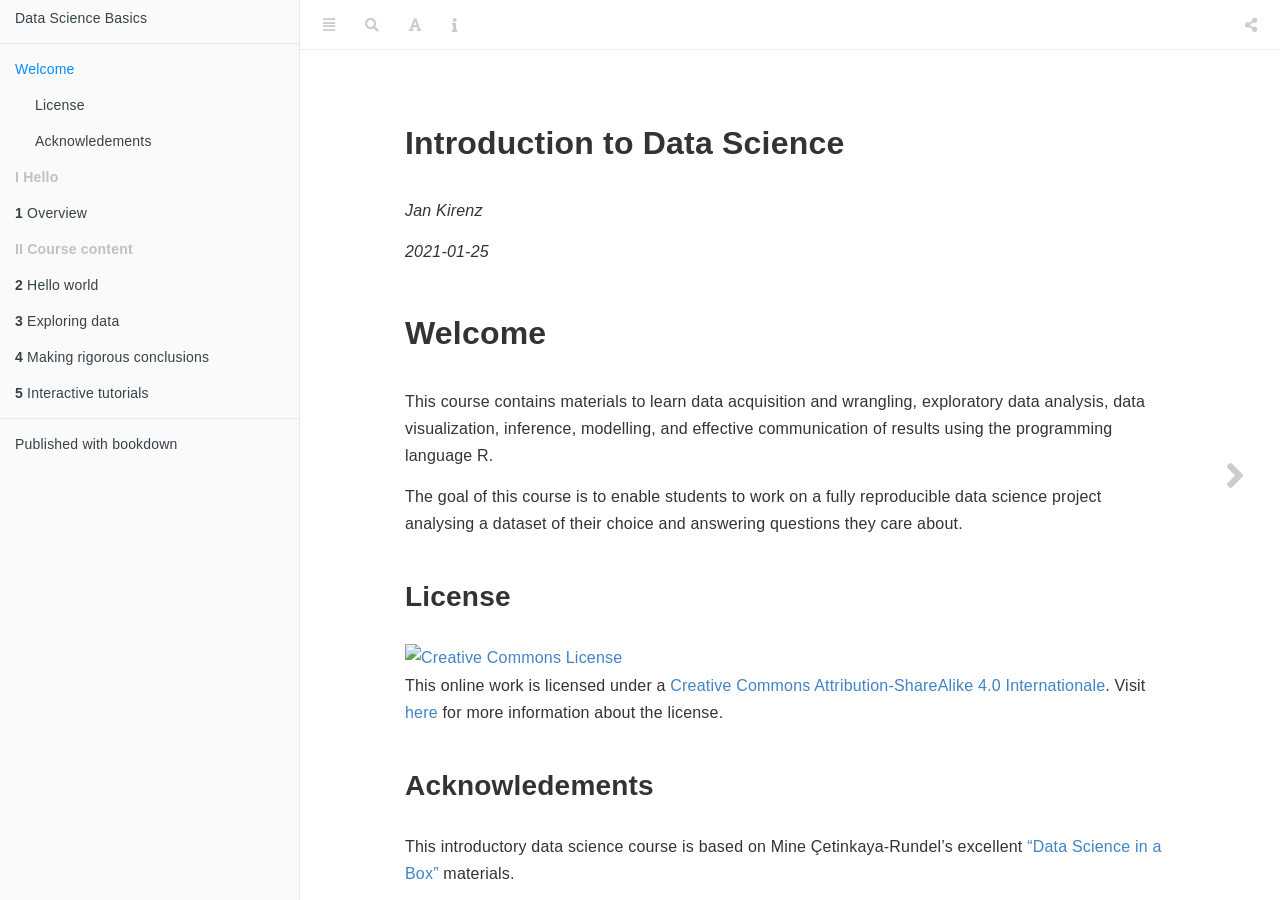
==== commit 9c89263e: "changed otput_dir" ====
--- a/docs/index.html
+++ b/docs/index.html
@@ -24,7 +24,7 @@
 <meta name="author" content="Jan Kirenz" />
 
 
-<meta name="date" content="2021-01-22" />
+<meta name="date" content="2021-01-25" />
 
   <meta name="viewport" content="width=device-width, initial-scale=1" />
   <meta name="apple-mobile-web-app-capable" content="yes" />
@@ -136,7 +136,7 @@
 <div id="header">
 <h1 class="title">Introduction to Data Science</h1>
 <p class="author"><em>Jan Kirenz</em></p>
-<p class="date"><em>2021-01-22</em></p>
+<p class="date"><em>2021-01-25</em></p>
 </div>
 <div id="welcome" class="section level1 unnumbered">
 <h1>Welcome</h1>
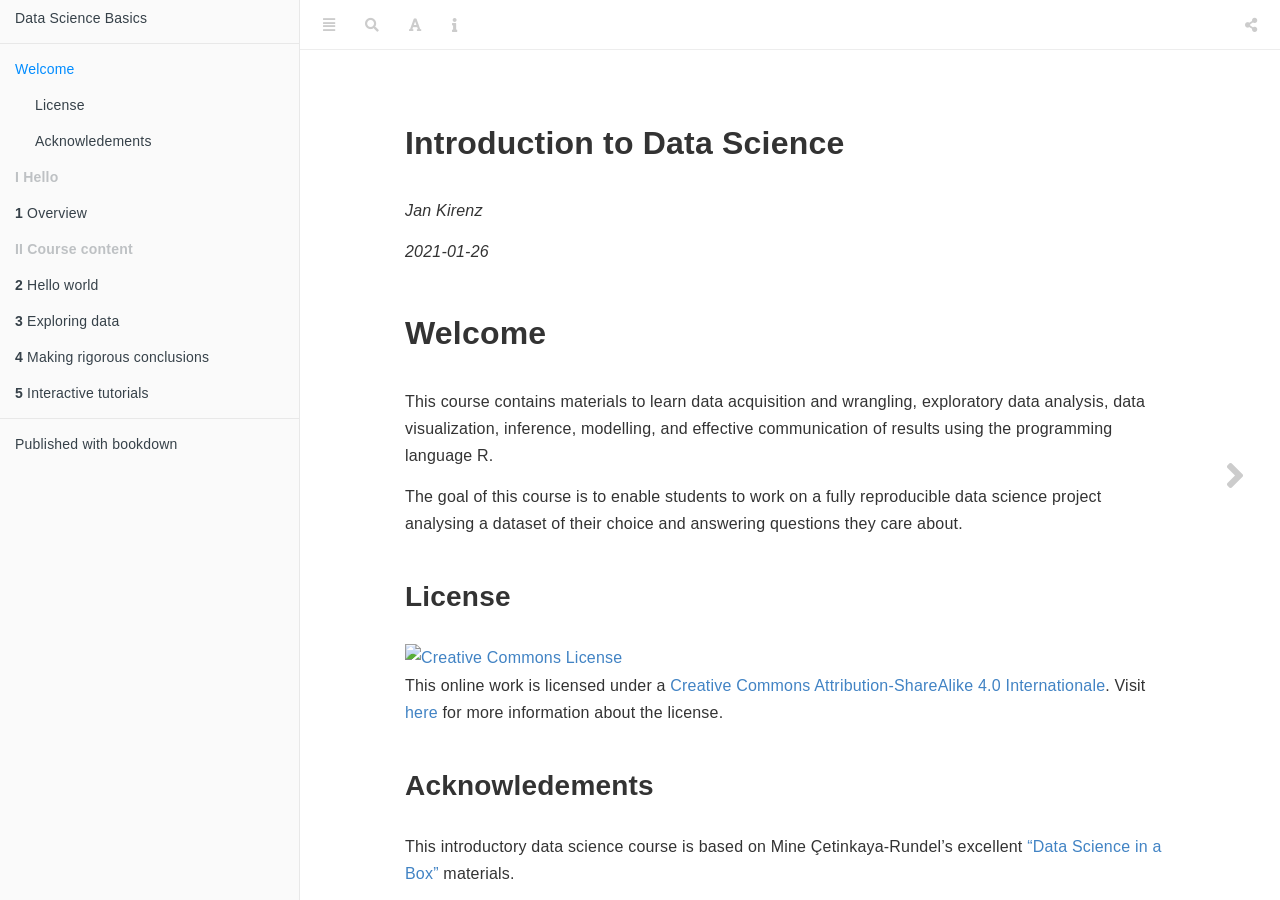
==== commit 1eeec89f: "changed github actions pandoc citeproc" ====
--- a/docs/index.html
+++ b/docs/index.html
@@ -24,7 +24,7 @@
 <meta name="author" content="Jan Kirenz" />
 
 
-<meta name="date" content="2021-01-25" />
+<meta name="date" content="2021-01-26" />
 
   <meta name="viewport" content="width=device-width, initial-scale=1" />
   <meta name="apple-mobile-web-app-capable" content="yes" />
@@ -33,7 +33,7 @@
   
 
 <link rel="next" href="overview.html"/>
-<script src="libs/header-attrs-2.6.4/header-attrs.js"></script>
+<script src="libs/header-attrs-2.6/header-attrs.js"></script>
 <script src="libs/jquery-2.2.3/jquery.min.js"></script>
 <link href="libs/gitbook-2.6.7/css/style.css" rel="stylesheet" />
 <link href="libs/gitbook-2.6.7/css/plugin-table.css" rel="stylesheet" />
@@ -136,7 +136,7 @@
 <div id="header">
 <h1 class="title">Introduction to Data Science</h1>
 <p class="author"><em>Jan Kirenz</em></p>
-<p class="date"><em>2021-01-25</em></p>
+<p class="date"><em>2021-01-26</em></p>
 </div>
 <div id="welcome" class="section level1 unnumbered">
 <h1>Welcome</h1>
